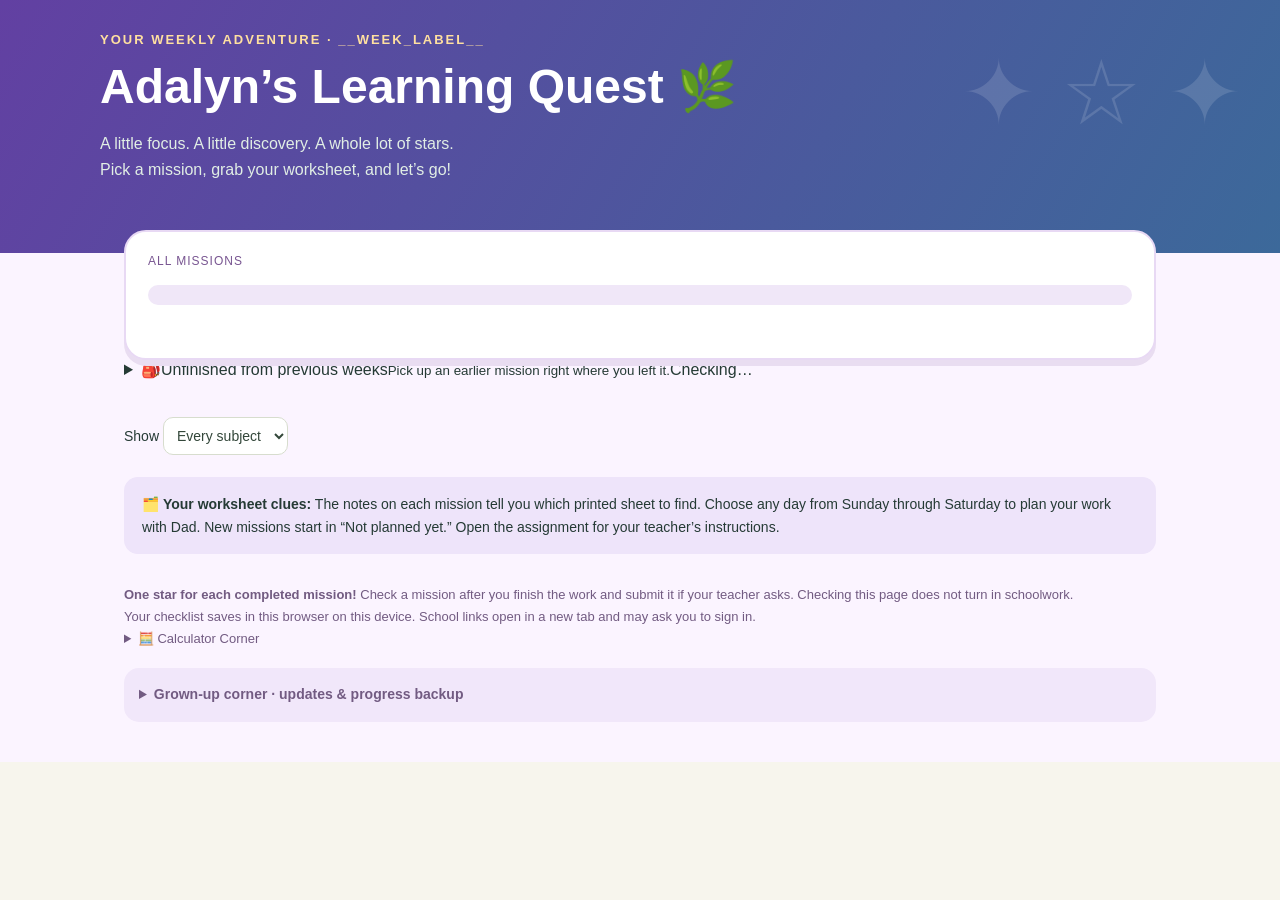
==== source/weekly-template.html @ 3cdcb1b6 "Add unfinished previous-week missions tile and direct assignment links" ====
<!doctype html><html lang="en"><head><meta charset="utf-8"><meta name="viewport" content="width=device-width,initial-scale=1"><title>Adalyn’s Learning Quest</title><style>
:root{font-family: 'Trebuchet MS',Arial,sans-serif;color:#253a35;background:#f7f5ed}*{box-sizing:border-box}body{margin:0}button,select,a{font:inherit}button,select{cursor:pointer}button:focus-visible,a:focus-visible,select:focus-visible,input:focus-visible{outline:3px solid #9455d4;outline-offset:4px}header{background:#245c4b;color:white;padding:32px 24px 45px;position:relative;overflow:hidden}header:after{content:'✦';position:absolute;right:7%;top:20px;font-size:140px;color:#ffffff13;pointer-events:none}.wrap{max-width:1080px;margin:auto}.eyebrow{font-size:13px;letter-spacing:2px;text-transform:uppercase;color:#c9e7a9;font-weight:bold}h1{font-size:clamp(30px,5vw,48px);margin:12px 0}header p{max-width:660px;line-height:1.6;color:#e1eee5}main{padding:0 24px 40px}.progress{position:relative;margin-top:-23px;background:white;border:2px solid #dfe8d8;border-radius:22px;padding:22px;box-shadow:0 6px 0 #e6e8db;display:grid;grid-template-columns:1fr auto;gap:12px}.progress strong{font-size:20px}.bar{height:14px;border-radius:20px;background:#e9eddf;overflow:hidden;grid-column:1/-1}.fill{height:100%;background:#edb449;width:0;transition:width .4s}.stars{font-size:22px;color:#79531c}.toolbar{display:flex;flex-wrap:wrap;gap:10px;margin:28px 0 20px;align-items:center}.tabs{display:flex;gap:6px;flex-wrap:wrap}button{border:1px solid #d9dfd3;background:white;border-radius:12px;padding:11px 16px;color:#33473a;font-weight:bold}.active{background:#245c4b;color:white;border-color:#245c4b}.toolbar label{margin-left:auto;font-size:14px}select{border:1px solid #d7ddce;border-radius:10px;padding:9px;background:white;color:#33473a}.section-title{display:flex;align-items:center;gap:10px;margin:24px 0 14px}h2{font-size:23px;margin:0}.count{font-size:13px;color:#63735b}.grid{display:grid;grid-template-columns:repeat(2,minmax(0,1fr));gap:16px}.card{background:white;border:1px solid #dde3d4;border-top:5px solid var(--accent);border-radius:18px;padding:20px;display:flex;flex-direction:column;gap:12px;box-shadow:0 3px 0 #e7eadf}.card.done{background:#f0f6e9}.top{display:flex;align-items:flex-start;gap:12px}.check{width:23px;height:23px;accent-color:#245c4b;flex-shrink:0;cursor:pointer}h3{font-size:19px;line-height:1.4;margin:0}.tag{font-size:12px;letter-spacing:.7px;text-transform:uppercase;font-weight:bold;color:#61755c}.note{background:#f5f3eb;border-radius:10px;padding:10px 12px;font-size:14px;line-height:1.5}.extra{background:#fff4d7;color:#73501e;font-size:14px;padding:10px 12px;border-radius:10px;line-height:1.5}.actions{display:flex;flex-wrap:wrap;gap:10px;align-items:center;margin-top:auto}.actions a{background:#245c4b;color:white;border-radius:10px;padding:11px 13px;text-decoration:none;font-weight:bold;font-size:14px}.actions label{margin-left:auto;font-size:13px;color:#62735c}.actions select{font-size:13px;max-width:140px}.empty{padding:30px;border:2px dashed #c8d7bf;border-radius:18px;text-align:center}.footer{margin-top:30px;font-size:13px;color:#65715e;line-height:1.7}.footer button{font-size:12px;margin-top:12px}.tip{padding:16px 18px;background:#eaf0df;border-radius:14px;margin:22px 0;font-size:14px;line-height:1.6}.toast{position:fixed;bottom:24px;left:50%;transform:translateX(-50%);background:#245c4b;color:white;border-radius:16px;padding:16px 24px;z-index:4;box-shadow:0 4px 15px #0002;max-width:90%;text-align:center}.confetti{position:fixed;top:-20px;font-size:25px;pointer-events:none;animation:fall 1.8s ease-in forwards;z-index:9}@keyframes fall{to{transform:translateY(105vh) rotate(250deg);opacity:0}}@media(max-width:650px){.grid{grid-template-columns:1fr}main{padding:0 14px 24px}header{padding:25px 18px 42px}.toolbar label{margin-left:0}.progress{padding:18px}.stars{font-size:16px}}@media(prefers-reduced-motion:reduce){*{animation:none!important;transition:none!important}}@media print{header{background:white;color:#253a35}header p,.eyebrow{color:#253a35}.toolbar,.actions,.footer button{display:none}.grid{display:block}.card{break-inside:avoid;margin-bottom:12px}.progress{margin-top:10px}}

body{background:#fbf4ff}header{background:linear-gradient(120deg,#6240a2,#3c699a);padding-bottom:55px}header:after{content:'✦ ☆ ✦';font-size:90px;color:#fff2;right:3%;top:40px}.eyebrow{color:#ffe0a0}.progress{border-color:#e8d9f4;box-shadow:0 6px 0 #e9ddf1}.bar{height:20px;background:#f0e7f8}.fill{background:linear-gradient(90deg,#bd77e7,#faaf6c)}.active,.actions a{background:#7042ac;border-color:#7042ac}.tip{background:#eee4fa}.card{overflow:hidden;padding:0;border:2px solid #e8def0;box-shadow:0 5px 0 #e9dff0;border-radius:23px;gap:0}.card.done{border-color:#a7cdb2}.art{height:160px;background:var(--scene);position:relative}.art svg{width:100%;height:100%;display:block}.art .mission-number{position:absolute;left:14px;top:13px;background:#ffffffd9;padding:5px 10px;border-radius:20px;font-size:11px;font-weight:bold;color:#514367;letter-spacing:1px}.art .stamp{position:absolute;right:14px;top:13px;background:#fff;padding:6px 10px;border-radius:20px;color:#326648;font-size:12px;font-weight:bold}.card-body{display:flex;flex-direction:column;gap:12px;padding:20px;flex:1}.card.done .art{opacity:.8}.stars{font-size:15px;color:#7042ac;text-align:right}.startrail{grid-column:1/-1;display:flex;gap:8px;justify-content:center;padding-top:7px}.startrail span{color:#dbcae9;font-size:25px}.startrail .earned{color:#efa92e;filter:drop-shadow(0 2px 0 #d38222)}.scope-label{font-size:12px;text-transform:uppercase;letter-spacing:1px;color:#785591;margin-bottom:5px}.card:hover{border-color:#c9ace8}h3{color:#46305e}.note{background:#f5f0fa}.footer{color:#725b82}@media(max-width:650px){.art{height:145px}.progress{grid-template-columns:1fr}.stars{text-align:left}.startrail{gap:5px}.startrail span{font-size:23px}}@media print{.art{height:100px}.card{box-shadow:none}}

.grid{align-items:start}.card details{min-width:0}.compact-summary{display:flex;align-items:center;gap:12px;padding:12px;cursor:pointer;list-style:none;min-height:90px}.compact-summary::-webkit-details-marker{display:none}.compact-summary:focus-visible{outline:3px solid #9455d4;outline-offset:-4px;border-radius:20px}.mini-art{width:95px;flex:0 0 95px;border-radius:13px;overflow:hidden}.mini-art .art{height:62px;opacity:1}.mini-art .mission-number,.mini-art .stamp{display:none}.compact-title{flex:1;min-width:0;font-size:16px;font-weight:bold;line-height:1.4;color:#46305e}.compact-title small{display:block;font-size:11px;font-weight:normal;color:#725b82;margin-top:4px}.earned-star{font-size:28px;color:#e9a129;text-shadow:0 2px 0 #c77a17}.expand-cue{font-size:13px;color:#7042ac}.card details[open] .expand-cue{transform:rotate(180deg)}.card details[open] .compact-title small::after{content:'Hide details'}.card details:not([open]) .compact-title small::after{content:'Show details'}.card details[open] .compact-summary{border-bottom:1px solid #d7e5d5}.card details[open]>.art{display:none}@media(max-width:420px){.mini-art{width:70px;flex-basis:70px}.compact-summary{gap:9px}.compact-title{font-size:14px}}
.startrail{flex-wrap:wrap}.day-count{display:block;font-size:10px;font-weight:normal;margin-top:4px;opacity:.85}.tabs button{min-width:85px;padding:10px 12px}.tabs{width:100%}.parent-tools{margin-top:18px;padding:15px;background:#f1e7fa;border-radius:15px}.parent-tools summary{cursor:pointer;font-weight:bold;font-size:14px}.parent-tools p{max-width:800px}.restore-label{display:inline-block;background:white;border:1px solid #d9dfd3;border-radius:12px;padding:8px 12px;margin:8px 0}.restore-label input{max-width:240px;font-size:12px}.toolbar label{margin-left:0}.week-total{font-size:14px}.day-count:empty{display:none}.subject-order{margin:22px 0;padding-top:16px;border-top:1px solid #d7c5e5}.subject-order h3{font-size:17px}.subject-order ol{list-style:none;padding:0;max-width:540px;margin:12px 0}.order-row{display:flex;align-items:center;gap:8px;padding:9px 12px;margin:6px 0;background:#fff;border:1px solid #decfec;border-radius:12px}.order-row .order-name{flex:1;color:#46305e;font-size:14px}.order-row button{padding:7px 11px;margin:0;font-size:13px}.order-row button:disabled{opacity:.35;cursor:default}.order-number{font-weight:bold;color:#8b6ca7;min-width:20px}.subject-order p{margin:8px 0}.order-row:focus{outline:3px solid #9455d4;outline-offset:2px}.instruction-steps{margin:0;padding-left:22px;font-size:14px;line-height:1.6;color:#46305e}.instruction-steps li+li{margin-top:8px}.announcement{padding:14px;background:#f5f0fa;border:1px solid #e4d7ef;border-radius:12px;font-size:14px;line-height:1.6}.announcement small{display:block;color:#725b82;margin:3px 0 12px}.announcement p{margin:0 0 12px}.announcement p:last-child{margin-bottom:0}</style><link rel="icon" type="image/svg+xml" href="/adalyn-learning-quest/assets/icon.svg?v=1"><link rel="icon" type="image/png" sizes="32x32" href="/adalyn-learning-quest/assets/favicon-32.png?v=1"><link rel="shortcut icon" href="/adalyn-learning-quest/favicon.ico?v=1"><link rel="apple-touch-icon" sizes="180x180" href="/adalyn-learning-quest/assets/apple-touch-icon.png?v=1"><link rel="manifest" href="/adalyn-learning-quest/site.webmanifest"><meta name="theme-color" content="#7042ac"><link rel="stylesheet" href="/adalyn-learning-quest/assets/calculators.css?v=5"><script defer src="/adalyn-learning-quest/assets/calculators.js?v=5"></script><link rel="stylesheet" href="/adalyn-learning-quest/assets/unfinished.css?v=1"><script defer src="/adalyn-learning-quest/assets/unfinished.js?v=1"></script></head><body><header><div class="wrap"><div class="eyebrow">Your weekly adventure · __WEEK_LABEL__</div><h1>Adalyn’s Learning Quest 🌿</h1><p>A little focus. A little discovery. A whole lot of stars.<br>Pick a mission, grab your worksheet, and let’s go!</p></div></header><main class="wrap"><section class="progress" aria-label="Your progress"><div><div id="scopeLabel" class="scope-label">All missions</div><strong id="progressText"></strong></div><span class="stars" id="stars"></span><div class="bar" role="progressbar" aria-label="Assignments completed" aria-valuemin="0" aria-valuemax="10"><div class="fill"></div></div><small id="encourage" aria-live="polite"></small><div class="startrail" id="startrail" aria-hidden="true"></div></section><details id="unfinishedWeeks" class="unfinished-weeks"><summary><span aria-hidden="true">🎒</span><span>Unfinished from previous weeks<small>Pick up an earlier mission right where you left it.</small></span><span data-unfinished-count class="unfinished-count">Checking…</span></summary><div class="unfinished-content"><p class="unfinished-help">These assignments stay in their original week. Finish them there, then return here. The list uses checkmarks saved in this browser.</p><button type="button" data-unfinished-refresh>↻ Refresh list</button><p data-unfinished-status role="status" aria-live="polite">Checking earlier weeks…</p><div data-unfinished-list class="unfinished-list"></div></div></details><div class="toolbar"><div class="tabs" id="filters" aria-label="Filter assignments"></div><label>Show <select id="subject"><option value="all">Every subject</option></select></label></div><div class="tip">🗂️ <strong>Your worksheet clues:</strong> The notes on each mission tell you which printed sheet to find. Choose any day from Sunday through Saturday to plan your work with Dad. New missions start in “Not planned yet.” Open the assignment for your teacher’s instructions.</div><div id="missions"></div><div class="footer"><strong>One star for each completed mission!</strong> Check a mission after you finish the work and submit it if your teacher asks. Checking this page does not turn in schoolwork.<br><span id="storageNote">Your checklist saves in this browser on this device. School links open in a new tab and may ask you to sign in.</span><br><details id="calculatorCorner" class="calculator-corner"><summary>🧮 Calculator Corner</summary><div class="calculator-content"><p class="calc-help">Pick a tool to help with your math.</p><div class="calculator-switches" aria-label="Choose calculator"><button type="button" data-calculator-mode="gcf" aria-pressed="true" aria-controls="gcfPanel">⭐ Find the GCF</button><button type="button" data-calculator-mode="standard" aria-pressed="false" aria-controls="standardPanel">🧮 Four-function calculator</button><button type="button" data-calculator-mode="multiplication" aria-pressed="false" aria-controls="multiplicationPanel">🌈 Multiplication chart</button></div><section id="gcfPanel" class="calc-panel" aria-labelledby="gcfTitle"><h3 id="gcfTitle">Greatest Common Factor</h3><p class="calc-help">Enter two whole numbers from 1 to 1,000,000. Look for the yellow GCF squares!</p><form id="gcfForm" class="factor-form"><label for="factorA">First number<input id="factorA" type="number" min="1" max="1000000" step="1" value="" inputmode="numeric" required></label><label for="factorB">Second number<input id="factorB" type="number" min="1" max="1000000" step="1" value="" inputmode="numeric" required></label><button type="submit">Find factors</button><button type="button" id="clearFactors">Clear</button></form><div id="factorResult" aria-live="polite"></div></section><section id="standardPanel" class="calc-panel" aria-labelledby="standardTitle" tabindex="0" hidden><div class="standard-calculator"><h3 id="standardTitle">Four-function calculator</h3><div class="calc-screen"><div id="calcOperation" class="calc-operation"></div><output id="calcDisplay" class="calc-display" aria-label="Calculator result" aria-live="polite">0</output></div><div id="calcKeypad" class="calc-keypad"><button type="button" data-calc-key="AC" aria-label="Clear all" class="utility">AC</button><button type="button" data-calc-key="±" aria-label="Change sign" class="utility">±</button><button type="button" data-calc-key="⌫" aria-label="Delete last digit" class="utility">⌫</button><button type="button" data-calc-key="÷" aria-label="Divide" class="operator">÷</button><button type="button" data-calc-key="7" aria-label="7" class="">7</button><button type="button" data-calc-key="8" aria-label="8" class="">8</button><button type="button" data-calc-key="9" aria-label="9" class="">9</button><button type="button" data-calc-key="×" aria-label="Multiply" class="operator">×</button><button type="button" data-calc-key="4" aria-label="4" class="">4</button><button type="button" data-calc-key="5" aria-label="5" class="">5</button><button type="button" data-calc-key="6" aria-label="6" class="">6</button><button type="button" data-calc-key="−" aria-label="Subtract" class="operator">−</button><button type="button" data-calc-key="1" aria-label="1" class="">1</button><button type="button" data-calc-key="2" aria-label="2" class="">2</button><button type="button" data-calc-key="3" aria-label="3" class="">3</button><button type="button" data-calc-key="+" aria-label="Add" class="operator">+</button><button type="button" data-calc-key="0" aria-label="0" class="">0</button><button type="button" data-calc-key="." aria-label="Decimal point" class="">.</button><button type="button" data-calc-key="=" aria-label="Equals" class="equals">=</button></div><p class="calc-help">Tap the buttons or use your keyboard here. Escape clears; Backspace deletes. Operations are calculated one at a time. AC clears the calculator; history stays until you clear it below.</p><div class="calc-history-heading"><h4 id="calcHistoryTitle">📜 Calculation history</h4><button type="button" id="clearCalcHistory">Clear history</button></div><div id="calcHistory" class="calc-history" role="region" aria-labelledby="calcHistoryTitle" tabindex="0"></div></div></section><section id="multiplicationPanel" class="calc-panel" aria-labelledby="multiplicationTitle" hidden><h3 id="multiplicationTitle">🌈 Multiplication Explorer: 1–20</h3><p class="calc-help">Tap a number along the top to highlight its column, or a number down the side to highlight its row. Tap any answer to select its row and column together. Tap again to deselect! Only one row and one column can be selected at a time.</p><div class="multiplication-legend" aria-label="Highlight colors"><span class="legend-row">Blue: row</span><span class="legend-column">Purple: column</span><span class="legend-both">Teal: row + column</span></div><p class="calc-help">Explore all 20 numbers in one chart. Your highlights are saved on this browser.</p><button type="button" id="clearMultiplication">Clear all highlights</button><div id="multiplicationChart" class="multiplication-scroll" role="region" aria-label="Multiplication chart from 1 to 20" tabindex="0"></div><div id="multiplicationStatus" class="multiplication-status" role="status" aria-live="polite"></div></section></div></details><details class="parent-tools"><summary>Grown-up corner · updates &amp; progress backup</summary><p><strong>Updating this week:</strong> Download a progress backup first. Close this page, then replace this week’s HTML file in the same folder using the same filename. Reopen it in the same Chrome profile. If progress is missing, restore the backup below.</p><p>Each Sunday starts a separate weekly adventure. Updated assignment lists keep the same week and assignment identities. Backup files contain checkmarks and day choices, not completed schoolwork.</p><button id="backup">Download progress backup</button> <label class="restore-label">Restore progress <input id="restore" type="file" accept=".json,application/json"></label><p id="backupStatus" role="status"></p><section class="subject-order" aria-labelledby="orderTitle"><h3 id="orderTitle">Put subjects in your favorite order</h3><p>Use the arrows to move a subject. All nine school-year subjects always appear here, even without assignments. Your saved order applies to every day and every week in this browser. Empty subject sections stay hidden in the mission view.</p><ol id="subjectOrderList"></ol><button id="resetSubjectOrder">Use suggested order</button><p id="subjectOrderStatus" role="status"></p></section><button id="reset">Reset this week’s checklist &amp; plan</button></details></div></main><div id="toast" role="status" hidden class="toast"></div><script>
const tasks=__TASKS__;
const weekStart=__WEEK_START__;
const weekDays=['Sunday','Monday','Tuesday','Wednesday','Thursday','Friday','Saturday'].map((name,i)=>({id:String(i),name,label:name.slice(0,3)+' '+new Date(Date.parse(weekStart+'T12:00:00Z')+i*86400000).getUTCDate()}));
const key='adalyn-learning-quest-week-'+weekStart;let state={};let storageWorks=true;
function cleanState(data){const result={};if(!data||typeof data!=='object'||Array.isArray(data))return result;for(const [id,v] of Object.entries(data)){if(v&&typeof v==='object')result[id]={done:v.done===true,day:weekDays.some(d=>d.id===v.day)?v.day:'unplanned'}}return result}
try{const saved=localStorage.getItem(key);if(saved!==null)state=cleanState(JSON.parse(saved));else if(weekStart==='2026-10-11'){const legacy=JSON.parse(localStorage.getItem('adalyn-learning-quest-2026-10-11-v1')||'{}');for(const t of tasks){const v=legacy[t.legacyId];if(v)state[t.id]={done:v.done===true,day:v.day==='tomorrow'?'1':'0'}}}}catch(e){storageWorks=false}
let filter='all';let toastTimer;const expandedCards=new Set();
const schoolYearSubjects=["Homeroom","Science","ELAR","Math","Social Studies","Art","Music","PE","Intervention"];
const subjects=[...schoolYearSubjects];
const icons={Math:'🧮',PE:'🏃',Science:'🌱',ELAR:'📚',Music:'🎵','Social Studies':'🌎',Art:'🎨'},colors={Math:'#bc91df',PE:'#e8ad50',Science:'#82b59a',ELAR:'#8d9ddf',Music:'#b199db','Social Studies':'#8bb5a7',Art:'#e7a4ac'};
const esc=s=>String(s).replace(/[&<>"']/g,c=>({'&':'&amp;','<':'&lt;','>':'&gt;','"':'&quot;',"'":'&#39;'}[c]));
const orderKey='adalyn-learning-quest-subject-order-v1';
const suggestedSubjectOrder=[...schoolYearSubjects];
function validOrder(value){return Array.isArray(value)?[...new Set(value.filter(v=>typeof v==='string'&&schoolYearSubjects.includes(v.trim())).map(v=>v.trim()))]:[]}
let subjectOrder=[];try{subjectOrder=validOrder(JSON.parse(localStorage.getItem(orderKey)||'[]'))}catch(e){}
subjectOrder=[...new Set([...subjectOrder,...suggestedSubjectOrder,...subjects])];
function getSubjectOrder(){return [...new Set([...subjectOrder,...subjects])]}
function saveSubjectOrder(){try{localStorage.setItem(orderKey,JSON.stringify(subjectOrder));return true}catch(e){document.querySelector('#subjectOrderStatus').textContent='This browser cannot save the subject order. Your choice will last while this page stays open.';return false}}
function moveSubject(index,direction){const next=index+direction;if(index<0||index>=subjectOrder.length||next<0||next>=subjectOrder.length)return false;[subjectOrder[index],subjectOrder[next]]=[subjectOrder[next],subjectOrder[index]];saveSubjectOrder();return true}
function renderSubjectSelect(){const select=document.querySelector('#subject'),selected=select.value||'all';select.innerHTML='<option value="all">Every subject</option>'+getSubjectOrder().map(s=>`<option value="${esc(s)}">${esc(s)}</option>`).join('');select.value=selected==='all'||subjects.includes(selected)?selected:'all'}
function renderSubjectOrder(){document.querySelector('#subjectOrderList').innerHTML=subjectOrder.map((s,i)=>`<li class="order-row" tabindex="-1"><span class="order-number">${i+1}</span><span class="order-name">${esc(s)}</span><button data-move-index="${i}" data-direction="-1" ${i===0?'disabled':''} aria-label="Move ${esc(s)} up">↑</button><button data-move-index="${i}" data-direction="1" ${i===subjectOrder.length-1?'disabled':''} aria-label="Move ${esc(s)} down">↓</button></li>`).join('')}
function unfinishedFirst(group,state){return [...group.filter(t=>!state[t.id]?.done),...group.filter(t=>state[t.id]?.done)]}

function save(){try{localStorage.setItem(key,JSON.stringify(state))}catch(e){storageWorks=false}if(!storageWorks)document.querySelector('#storageNote').textContent='This browser cannot save the checklist. Keep this page open to keep your progress. School links may require a school sign-in.'}

function illustration(t,done){
const svg=(body)=>`<svg viewBox="0 0 480 160" aria-hidden="true" xmlns="http://www.w3.org/2000/svg"><circle cx="40" cy="110" r="65" fill="#fff" opacity=".25"/><circle cx="435" cy="20" r="70" fill="#fff" opacity=".3"/>${body}</svg>`;
const text=(x,y,s,size=18)=>`<text x="${x}" y="${y}" text-anchor="middle" font-family="Trebuchet MS,Arial" font-size="${size}" font-weight="bold" fill="#514367">${s}</text>`;
const face=(x,y)=>`<circle cx="${x-8}" cy="${y}" r="3" fill="#33483c"/><circle cx="${x+8}" cy="${y}" r="3" fill="#33483c"/><path d="M${x-6} ${y+9}q6 6 12 0" fill="none" stroke="#33483c" stroke-width="2.5" stroke-linecap="round"/>`;
const leaf=(x,y)=>`<path d="M${x} ${y}q-45-45-60-13q12 35 60 13" fill="#61b886"/><path d="M${x} ${y}q45-45 60-13q-12 35-60 13" fill="#33946f"/>`;
const sprout=(x,y,size=1)=>`<g transform="translate(${x} ${y}) scale(${size})"><path d="M0 45V0" stroke="#338867" stroke-width="7" stroke-linecap="round"/>${leaf(0,0)}</g>`;
const book=(x,y,c)=>`<g transform="translate(${x} ${y})"><rect width="32" height="75" rx="5" fill="${c}"/><path d="M6 15h20M6 59h20" stroke="white" stroke-width="3" opacity=".65"/></g>`;
let scene='',bg='#ead9fb';
switch(t.art){
case 'r2':scene=`<circle cx="160" cy="89" r="48" fill="#f6b469" stroke="#fff" stroke-width="5"/><path d="M160 89V41A48 48 0 0 1 208 89Z" fill="#e96e87"/><path d="M160 41v96M112 89h96" stroke="white" stroke-width="4"/>${text(241,96,'→',35)}<path d="M306 41a48 48 0 0 1 0 96Z" fill="#e96e87" stroke="white" stroke-width="5"/>${text(158,153,'2 / 4',16)}${text(319,153,'1 / 2',16)}`;break;
case 'r4':bg='#ffdfb1';scene=`<path d="M70 128Q130 60 220 130T410 122" fill="none" stroke="#fff" stroke-width="30"/><path d="M70 128Q130 60 220 130T410 122" fill="none" stroke="#f29b65" stroke-width="2" stroke-dasharray="8 8"/><circle cx="245" cy="47" r="15" fill="#7345a9"/><path d="M245 66l-15 30 34 8m-34-8-30 26m30-26 22 34m-12-53-25-5m25 5 22-12" fill="none" stroke="#7345a9" stroke-width="10" stroke-linecap="round"/><path d="M350 50v59m0-57h42l-10 13 10 14h-42" fill="#e77487" stroke="#695075" stroke-width="3"/>`;break;
case 'r6':bg='#d1efdb';scene=`<path d="M90 140h300" stroke="#8ac49b" stroke-width="6" stroke-linecap="round"/><ellipse cx="120" cy="125" rx="13" ry="9" fill="#a6724b"/>${sprout(223,107,.5)}${sprout(341,78,.85)}${text(170,90,'→',25)}${text(281,90,'→',25)}<circle cx="410" cy="55" r="22" fill="#ffd46f"/>${face(410,53)}`;break;
case 'r7':bg='#ffedb8';scene=`<circle cx="118" cy="77" r="32" fill="#ffd15b"/>${face(118,73)}${text(186,91,'→',32)}${sprout(260,84,.9)}${text(335,91,'→',32)}<path d="M384 65q28-30 49 0q15 30-16 64q-38 6-43-24q-5-23 10-40" fill="#ee8794"/><path d="M405 64q-3-26 19-31" stroke="#58966a" stroke-width="6" fill="none"/>${face(405,90)}`;break;
case 'r8':bg='#ffdbd5';scene=`<path d="M180 32v39l-32 49q-8 15 12 15h66q20 0 12-15l-32-49V32" fill="#fff" stroke="#7972ab" stroke-width="4"/><path d="M162 108h64l13 23h-90Z" fill="#88d1b4"/><circle cx="184" cy="112" r="5" fill="#fff"/><circle cx="209" cy="124" r="4" fill="#fff"/>${sprout(315,87,.75)}<path d="M100 63l8 16-14 1 14 24" stroke="#ebac37" stroke-width="7" fill="none"/>${text(193,59,'✦',20)}`;break;
case 'r9':bg='#d9e5ff';scene=`<path d="M133 53q53-25 107 0q53-25 107 0v86q-53-25-107 0q-54-25-107 0Z" fill="#fff" stroke="#9398ce" stroke-width="4"/><path d="M240 53v86M153 72h64M153 88h54M153 104h60" stroke="#bcc8e1" stroke-width="4"/>${sprout(294,88,.4)}<path d="M358 46h-79q-18 0-18-15q0-16 18-16h79q18 0 18 16q0 15-18 15l-11 13v-13" fill="#9c77c9"/>${text(320,37,'Ideas!',14)}`;break;
case 'r10':bg='#f4dfac';scene=`<rect x="144" y="27" width="180" height="117" rx="10" fill="#fff" transform="rotate(-4 234 85)"/><path d="M167 52h73M167 67h42M177 111l31-29 26 31 31-47 31 44" stroke="#a5c4be" stroke-width="4" fill="none"/><g transform="rotate(25 337 84)"><rect x="329" y="35" width="18" height="94" rx="4" fill="#b790d7"/><path d="M329 127l9 17 9-17" fill="#f3b784"/><path d="M335 139l3 5 3-5" fill="#514367"/></g>${text(110,95,'✦',38)}`;break;
case 'r11':bg='#ded7fb';scene=`<path d="M117 131h252" stroke="#956eae" stroke-width="8" stroke-linecap="round"/>${book(140,53,'#f29c8a')}${book(180,53,'#e9b65a')}${book(220,53,'#78b89a')}${book(260,53,'#809ccc')}<circle cx="319" cy="82" r="32" fill="#fff" fill-opacity=".7" stroke="#605784" stroke-width="8"/><path d="M342 105l29 29" stroke="#605784" stroke-width="13" stroke-linecap="round"/>${text(319,91,'?',28)}`;break;
case 'r12':bg='#cbefed';scene=`<path d="M185 78h114l-12 66h-90Z" fill="#fff" fill-opacity=".8" stroke="#81b8b9" stroke-width="3"/><path d="M192 102h99l-7 39h-85Z" fill="#74cdda"/><path d="M240 77v56m0-35-18 21m18-14 19 22" stroke="#f8e4b6" stroke-width="4" fill="none"/>${sprout(240,51,.65)}<path d="M134 66q-22 31 0 31q22 0 0-31" fill="#76c0df"/><path d="M352 89q-18 26 0 26q18 0 0-26" fill="#76c0df"/>`;break;
case 'r13':bg='#dce9c1';scene=`<rect x="115" y="31" width="250" height="103" rx="10" fill="#fff" stroke="#849b8d" stroke-width="5"/><path d="M95 141h290" stroke="#849b8d" stroke-width="12" stroke-linecap="round"/>${sprout(161,84,.35)}${text(213,89,'→',25)}<ellipse cx="263" cy="86" rx="25" ry="15" fill="#a8d270"/><path d="M259 72l-13-15m27 17 10-18" stroke="#73a154" stroke-width="4"/>${face(266,83)}${text(321,90,'→',25)}${text(243,54,'FOOD CHAIN',12)}`;break;

case 'energy-path':bg='#c9ecdd';scene=`<circle cx="92" cy="76" r="26" fill="#ffd061"/>${face(92,73)}${text(144,88,'→',27)}${sprout(205,83,.55)}${text(266,88,'→',27)}<ellipse cx="317" cy="90" rx="26" ry="16" fill="#92c674"/><circle cx="339" cy="78" r="12" fill="#92c674"/>${face(339,76)}${text(379,88,'→',27)}<path d="M409 78q24-35 45-12q-12 35-45 31Z" fill="#b990d7"/><path d="M413 82l-10 16" stroke="#705290" stroke-width="4"/>`;break;
case 'energy-quiz':bg='#ffe0b8';scene=`<rect x="163" y="32" width="153" height="112" rx="12" fill="#fff"/><rect x="197" y="23" width="85" height="19" rx="7" fill="#9c7ac9"/><path d="M181 63l6 7 12-14M181 91l6 7 12-14" stroke="#65ab8e" stroke-width="5" fill="none"/><path d="M211 64h80M211 92h65" stroke="#c9bade" stroke-width="5"/><path d="M240 108l-8 16 16-2-6 17 20-26-16 3 5-8Z" fill="#f1b441"/>${text(353,88,'?',45)}${text(124,95,'✦',28)}`;break;
case 'reading-log':bg='#dfdcff';scene=`<path d="M145 68q47-24 95 0q47-24 95 0v73q-47-24-95 0q-48-24-95 0Z" fill="#fff" stroke="#a396c5" stroke-width="4"/><path d="M240 68v73M163 89h51M163 106h44M264 90h50M264 106h44" stroke="#c9bce1" stroke-width="4"/><circle cx="351" cy="51" r="28" fill="#ffd78e" stroke="#fff" stroke-width="4"/><path d="M351 34v18l13 8" stroke="#725a83" stroke-width="4" fill="none" stroke-linecap="round"/>${text(125,45,'30 min',18)}`;break;
case 'reading-path':bg='#d5eafa';scene=`<path d="M108 119q32-77 92-18t73-20 93-4" stroke="#fff" stroke-width="20" fill="none" stroke-linecap="round"/><circle cx="124" cy="93" r="17" fill="#eead72"/><circle cx="231" cy="112" r="17" fill="#9bc9a1"/><circle cx="290" cy="64" r="17" fill="#b692dc"/><path d="M333 40q23-12 45 0v37q-23-12-45 0q-23-12-45 0V40q22-12 45 0Z" fill="#fff" stroke="#8b73b1" stroke-width="3"/><path d="M333 40v37" stroke="#8b73b1" stroke-width="3"/>${text(153,45,'Step by step!',17)}`;break;


case 'music-lesson':bg='#e4dcff';scene=`<path d="M114 111q70-45 140 0t140 0M114 95q70-45 140 0t140 0M114 79q70-45 140 0t140 0" fill="none" stroke="#b2a0d6" stroke-width="2"/><path d="M200 108V44l65-14v64M200 61l65-14" stroke="#7853ab" stroke-width="9" fill="none"/><ellipse cx="186" cy="110" rx="19" ry="13" fill="#7853ab"/><ellipse cx="251" cy="96" rx="19" ry="13" fill="#7853ab"/><rect x="314" y="44" width="63" height="50" rx="12" fill="#fff"/><path d="M338 57l19 12-19 12Z" fill="#ed9d86"/>`;break;
case 'music-quiz':bg='#ffe2c6';scene=`<rect x="160" y="30" width="157" height="112" rx="13" fill="#fff"/><path d="M179 66l7 7 13-15M179 101l7 7 13-15" stroke="#66ac91" stroke-width="5" fill="none"/><path d="M221 101V58l38-8v40" stroke="#9472bf" stroke-width="6" fill="none"/><ellipse cx="212" cy="104" rx="12" ry="9" fill="#9472bf"/><ellipse cx="250" cy="93" rx="12" ry="9" fill="#9472bf"/>${text(352,91,'?',42)}`;break;
case 'music-bonus':bg='#fff0b8';scene=`<path d="M238 31l17 33 37 5-27 26 7 37-34-18-34 18 7-37-27-26 37-5Z" fill="#efb842" stroke="#fff" stroke-width="5"/>${face(238,80)}<path d="M340 94V50l34-8v40" stroke="#9970b9" stroke-width="7" fill="none"/><ellipse cx="329" cy="98" rx="14" ry="10" fill="#9970b9"/><ellipse cx="364" cy="85" rx="14" ry="10" fill="#9970b9"/>${text(127,92,'BONUS!',18)}`;break;
case 'trade':bg='#d7ece2';scene=`<path d="M95 124V79l43-29 43 29v45M302 124V79l43-29 43 29v45" fill="#edbd87" stroke="#b48763" stroke-width="4"/><path d="M95 79h86M302 79h86" stroke="#b48763" stroke-width="4"/><path d="M192 72h92l-13-12m13 12-13 12M284 108h-92l13-12m-13 12 13 12" stroke="#729b94" stroke-width="5" fill="none"/><circle cx="136" cy="104" r="14" fill="#ffd56e"/><path d="M329 119l15-32 16 32Z" fill="#8aac76"/>`;break;
case 'inca-reading':bg='#d9e8db';scene=`<path d="M65 133l85-99 63 77 60-88 114 110" fill="#95b5a3"/><path d="M150 34l-20 25 20-7 18 4ZM273 23l-22 28 25-8 20 5Z" fill="#fff"/><path d="M124 136h241M149 117h192M178 98h135M206 79h78" stroke="#71897b" stroke-width="8"/><path d="M317 60q27-12 54 0v44q-27-12-54 0q-27-12-54 0V60q27-12 54 0Z" fill="#fff" stroke="#aa98bf" stroke-width="3"/><path d="M317 60v44" stroke="#aa98bf" stroke-width="3"/>`;break;
case 'inca-quiz':bg='#dbe4f8';scene=`<path d="M79 138l82-102 84 102Z" fill="#9bb2ba"/><path d="M161 36l-21 27 21-7 22 7Z" fill="#fff"/><rect x="241" y="29" width="124" height="113" rx="12" fill="#fff"/><path d="M261 60l7 7 13-16M261 89l7 7 13-16M261 118l7 7 13-16" fill="none" stroke="#79a38e" stroke-width="5"/><path d="M294 60h50M294 89h41M294 118h45" stroke="#bdadd2" stroke-width="4"/>`;break;
case 'free-art':bg='#ffdedf';scene=`<path d="M233 35q-88 0-88 58q0 50 64 45q25-2 17-24q-7-16 20-16q54 0 54-28q0-35-67-35" fill="#fff5d8" stroke="#dcbfa6" stroke-width="3"/><circle cx="183" cy="85" r="11" fill="#ed8798"/><circle cx="209" cy="59" r="11" fill="#edba59"/><circle cx="246" cy="58" r="11" fill="#8db89c"/><circle cx="273" cy="77" r="10" fill="#9a88c9"/><path d="M303 124l38-65" stroke="#9b77b5" stroke-width="12" stroke-linecap="round"/><path d="M339 64q-4-26 19-28q6 22-10 34Z" fill="#749fb4"/>${text(370,113,'✦',30)}`;break;

case 'adding-fractions':bg='#e7ddfb';scene=`<rect x="92" y="55" width="105" height="55" rx="9" fill="#fff"/><path d="M127 55v55M162 55v55" stroke="#bea7d9" stroke-width="3"/><rect x="94" y="57" width="31" height="51" rx="6" fill="#eea47d"/>${text(219,93,'+',30)}<rect x="245" y="55" width="105" height="55" rx="9" fill="#fff"/><path d="M280 55v55M315 55v55" stroke="#bea7d9" stroke-width="3"/><rect x="247" y="57" width="31" height="51" rx="6" fill="#9acbb1"/>${text(144,139,'1 / 3',18)}${text(296,139,'1 / 3',18)}${text(387,93,'= ?',25)}`;break;

case 'empire-reading':bg='#eddcbb';scene=`<path d="M89 110V74h18V57h18v17h18v36M331 110V74h18V57h18v17h18v36" fill="#c9aa83" stroke="#a98b69" stroke-width="4"/><path d="M148 73q46-22 92 0q46-22 92 0v68q-46-22-92 0q-46-22-92 0Z" fill="#fff9e6" stroke="#baa78d" stroke-width="4"/><path d="M240 73v68M168 95h51M168 114h44M262 95h49M262 114h43" stroke="#c8b49c" stroke-width="4"/>${text(240,47,'CHAPTER 7',16)}`;break;
case 'empire-quiz':bg='#eadcf6';scene=`<rect x="155" y="29" width="176" height="115" rx="12" fill="#fff"/><path d="M173 65l7 7 13-15M173 100l7 7 13-15" stroke="#77aa91" stroke-width="5" fill="none"/><path d="M216 116V76h14V62h15v14h15v40M270 116V76h14V62h15v14h15v40" fill="#c8b194"/>${text(365,95,'?',44)}`;break;
case 'ancient-government':bg='#d5e8f0';scene=`<path d="M144 64l96-40 96 40Z" fill="#b39bc9"/><path d="M145 72h190M145 137h190" stroke="#9887ae" stroke-width="9"/><path d="M169 79v51M216 79v51M263 79v51M310 79v51" stroke="#fff7e4" stroke-width="17"/>${text(104,110,'✦',26)}${text(376,105,'✦',26)}`;break;
case 'test-review':bg='#ffebc4';scene=`<rect x="142" y="33" width="132" height="111" rx="10" fill="#fff"/><path d="M160 63h94M160 87h78M160 111h84" stroke="#baa3d5" stroke-width="5"/><circle cx="302" cy="79" r="32" fill="#e9def8" stroke="#a38abb" stroke-width="7"/><path d="M325 103l28 29" stroke="#a38abb" stroke-width="12" stroke-linecap="round"/>${text(302,89,'?',31)}`;break;
case 'civilizations-assessment':bg='#d9ebdc';scene=`<path d="M90 135h95l-12-20h-71l-12 20m12-20h71l-12-20h-47l-12 20m12-20h47l-12-20h-23l-12 20" fill="#c2a782"/><path d="M193 135h95l-12-20h-71l-12 20m12-20h71l-12-20h-47l-12 20m12-20h47l-12-20h-23l-12 20" fill="#b99d7d"/><path d="M300 135l42-70 46 70Z" fill="#9ebaaa"/><rect x="322" y="92" width="35" height="43" rx="4" fill="#fff"/><path d="M328 113l7 7 15-19" stroke="#79a487" stroke-width="4" fill="none"/>${text(240,48,'MAYA · AZTEC · INCA',17)}`;break;


case 'music-tempo':bg='#f8e5c3';scene=`<path d="M188 139l29-103h47l30 103Z" fill="#b29acc" stroke="#927bab" stroke-width="4"/><path d="M240 126V55" stroke="#fff8e8" stroke-width="7"/><path d="M240 126l37-74" stroke="#785c94" stroke-width="6"/><rect x="257" y="68" width="17" height="15" rx="3" fill="#f4c861"/>${text(129,100,'Slow',18)}${text(355,100,'Fast!',18)}<path d="M207 143h69" stroke="#927bab" stroke-width="6"/>`;break;
case 'music-directions':bg='#e6ddf8';scene=`<rect x="160" y="29" width="161" height="114" rx="12" fill="#fff"/><path d="M178 65l7 7 13-16M178 96l7 7 13-16" fill="none" stroke="#7cb397" stroke-width="5"/><path d="M212 65h82M212 96h65" stroke="#c3afd9" stroke-width="5"/><path d="M351 96V52l31-8v42" stroke="#a58ac2" stroke-width="7"/><ellipse cx="341" cy="100" rx="13" ry="10" fill="#a58ac2"/><ellipse cx="372" cy="90" rx="13" ry="10" fill="#a58ac2"/>${text(126,99,'✓',32)}`;break;
case 'music-video':bg='#d7e9f5';scene=`<rect x="139" y="30" width="203" height="111" rx="15" fill="#fff" stroke="#9cacd0" stroke-width="4"/><path d="M215 58l47 28-47 28Z" fill="#a78bcd"/><path d="M125 57l-23 18v34l23 18Z" fill="#8fabcc"/><path d="M364 95V51l29-8v40" stroke="#b596cb" stroke-width="6"/><ellipse cx="354" cy="98" rx="13" ry="9" fill="#b596cb"/>`;break;
case 'music-slides':bg='#ddeddf';scene=`<rect x="133" y="28" width="218" height="105" rx="10" fill="#fff" stroke="#97b4a2" stroke-width="4"/><path d="M240 134v14M202 149h76" stroke="#97b4a2" stroke-width="6"/><path d="M227 102V58l39-8v40" stroke="#a48ac4" stroke-width="7" fill="none"/><ellipse cx="216" cy="105" rx="15" ry="10" fill="#a48ac4"/><ellipse cx="255" cy="94" rx="15" ry="10" fill="#a48ac4"/><path d="M156 61h37M156 80h30" stroke="#c4d5c4" stroke-width="5"/>${text(383,98,'✦',28)}`;break;
case 'music-game':bg='#ffdfde';scene=`<rect x="126" y="37" width="120" height="101" rx="12" fill="#fff"/><path d="M148 111l23-30 20 15 31-35" fill="none" stroke="#a7c3a7" stroke-width="5"/><path d="M224 98l31-52" stroke="#b091ca" stroke-width="10" stroke-linecap="round"/><path d="M220 105l4-15 10 6Z" fill="#ecc58c"/><path d="M304 78q-20 0-28 40q-5 22 12 17l22-15h35l22 15q17 5 12-17q-8-40-28-40Z" fill="#b298cf"/><path d="M295 96v20M285 106h20" stroke="#fff" stroke-width="5"/><circle cx="350" cy="100" r="5" fill="#f4d17e"/><circle cx="364" cy="112" r="5" fill="#f4d17e"/>`;break;

case 'teacher-out-async':bg='#e3def8';scene=`<rect x="86" y="43" width="109" height="83" rx="10" fill="#fff"/><rect x="86" y="43" width="109" height="23" rx="8" fill="#b39bcf"/>${text(140,60,'TUE 20',13)}${text(140,91,'Teacher out',12)}${text(140,112,'NO LIVE',14)}<path d="M211 90h40l-10-10m10 10-10 10" fill="none" stroke="#a38abf" stroke-width="5"/><rect x="274" y="40" width="111" height="75" rx="9" fill="#fff" stroke="#b19bcc" stroke-width="4"/><path d="M258 122h143" stroke="#b19bcc" stroke-width="9" stroke-linecap="round"/><path d="M316 57l25 19-25 19Z" fill="#b49acd"/><circle cx="329" cy="136" r="15" fill="#efc695"/>${face(329,134)}<path d="M410 87V52l21-6v31" stroke="#a385c2" stroke-width="5"/><ellipse cx="402" cy="90" rx="11" ry="8" fill="#a385c2"/>`;break;
case 'ixl-simplifying':bg='#e7dcfa';scene=`${Array.from({length:8},(_,i)=>`<rect x="${104+(i%4)*26}" y="${57+Math.floor(i/4)*26}" width="25" height="25" rx="3" fill="${i<6?'#efa57d':'#fff'}" stroke="#fff" stroke-width="2"/>`).join('')}${text(246,93,'→',36)}${Array.from({length:4},(_,i)=>`<rect x="${293+i*26}" y="70" width="25" height="40" rx="4" fill="${i<3?'#9dcab0':'#fff'}" stroke="#fff" stroke-width="2"/>`).join('')}${text(155,143,'6 / 8',20)}${text(345,143,'3 / 4',20)}${text(249,40,'Same amount, simpler numbers!',16)}`;break;
default:scene=`<rect x="155" y="25" width="170" height="115" rx="12" fill="#fff"/><path d="M180 60h115M180 82h85M180 104h105" stroke="#b8a0d3" stroke-width="5"/>${text(350,93,'✦',42)}`;
}
return `<div class="art" style="--scene:${bg}"><span class="mission-number">MISSION ${String(tasks.indexOf(t)+1).padStart(2,'0')}</span>${done?'<span class="stamp">★ Star earned!</span>':''}${svg(scene)}</div>`;
}

function plannedDay(t,state){return state[t.id]?.day||t.defaultDay||'unplanned'}
function selectTasks(tasks,state,filter,sub){return tasks.filter(t=>(sub==='all'||t.subject===sub)&&(filter==='all'||filter==='done'&&state[t.id]?.done||plannedDay(t,state)===filter))}
function renderFilters(){const options=[{id:'all',name:'Whole week'},{id:'unplanned',name:'Not planned yet'},...weekDays,{id:'done',name:'Completed ✓'}];document.querySelector('#filters').innerHTML=options.map(d=>{const p=progressFor(tasks,state,d.id,document.querySelector('#subject').value);return `<button data-filter="${d.id}" class="${filter===d.id?'active':''}" aria-pressed="${filter===d.id}">${esc(d.label||d.name)}<span class="day-count">${p.done} / ${p.total} complete</span></button>`}).join('')}
function progressFor(tasks,state,filter,sub){const visible=selectTasks(tasks,state,filter,sub);return {visible,total:visible.length,done:visible.filter(t=>state[t.id]?.done).length,overall:tasks.filter(t=>state[t.id]?.done).length}}
function render(){const sub=document.querySelector('#subject').value;const {visible,total,done,overall}=progressFor(tasks,state,filter,sub);renderFilters();const scope=({all:'Whole week',unplanned:'Not planned yet',done:'Completed missions'}[filter]||weekDays.find(d=>d.id===filter)?.name)+(sub==='all'?'':' · '+sub);document.querySelector('#scopeLabel').textContent=scope;document.querySelector('#progressText').textContent=total===0?'No missions in this view':done===total?'All '+total+' missions complete! 🎉':`${done} of ${total} missions complete`;document.querySelector('#stars').textContent=`★ Whole week: ${overall} / ${tasks.length} stars`;document.querySelector('.fill').style.width=(total?done/total*100:0)+'%';const bar=document.querySelector('.bar');bar.setAttribute('aria-valuemax',total);bar.setAttribute('aria-valuenow',done);bar.setAttribute('aria-valuetext',`${done} of ${total} missions complete in ${scope}`);document.querySelector('#startrail').innerHTML=tasks.map((t,i)=>`<span class="${i<overall?'earned':''}">★</span>`).join('');document.querySelector('#encourage').textContent=total===0?'Choose Whole week to plan your next adventure.':done===total?'You finished this mission set! Take a happy little victory break.':done===0?'Pick one mission. Your next star is waiting!':`${total-done} more ${total-done===1?'mission':'missions'} in this set. You’ve got this!`;let html='';for(const s of getSubjectOrder()){const group=unfinishedFirst(visible.filter(t=>t.subject===s),state);if(!group.length)continue;html+=`<section><div class="section-title"><h2>${icons[s]||'📚'} ${esc(s)}</h2><span class="count">${group.filter(t=>state[t.id]?.done).length} / ${group.length} complete</span></div><div class="grid">`;for(const t of group){const v=state[t.id]||{};html+=`<article id="mission-${esc(t.id)}" class="card ${v.done?'done':''}" style="--accent:${colors[s]||'#bc91df'}">${v.done?`<details data-card="${t.id}" ${expandedCards.has(t.id)?'open':''}><summary class="compact-summary"><span class="mini-art">${illustration(t,true)}</span><span class="compact-title">${esc(t.title)}<small></small></span><span class="earned-star" aria-label="Star earned">★</span><span class="expand-cue" aria-hidden="true">⌄</span></summary>`:''}${illustration(t,v.done)}<div class="card-body"><div class="tag">${v.done?'★ Mission complete':esc(t.kind)}</div><div class="top"><input class="check" type="checkbox" data-id="${t.id}" ${v.done?'checked':''} aria-label="Mark ${esc(t.title)} complete"><h3>${esc(t.title)}</h3></div><div class="note">${/Worksheet|Instruction Sheet/.test(t.note)?'📄':'💡'} ${t.noteBold?`<strong>${esc(t.note)}</strong>`:esc(t.note)}</div>${t.announcement?`<div class="announcement"><strong>${esc(t.announcement.author)}</strong><small>${esc(t.announcement.posted)}</small>${t.announcement.paragraphs.map(p=>`<p>${esc(p)}</p>`).join('')}</div>`:''}${t.instructionSteps?.length?`<ol class="instruction-steps">${t.instructionSteps.map(step=>`<li>${esc(step)}</li>`).join('')}</ol>`:''}${t.extra?`<div class="extra">📅 ${esc(t.extra)}</div>`:''}<div class="actions">${t.link?`<a href="${esc(t.link)}" target="_blank" rel="noopener noreferrer">${t.kind==='discussion board'?'Open discussion':t.kind.startsWith('Reading')?'Open reading':'Open assignment'} ↗</a>`:`<span class="tag">${esc(t.noLinkLabel||'Details coming later')}</span>`}<label>Plan for <select data-plan="${t.id}" aria-label="Plan ${esc(t.title)}"><option value="unplanned" ${plannedDay(t,state)==='unplanned'?'selected':''}>Not planned yet</option>${weekDays.map(d=>`<option value="${d.id}" ${plannedDay(t,state)===d.id?'selected':''}>${d.name} · ${d.label.split(' ')[1]}</option>`).join('')}</select></label></div></div>${v.done?'</details>':''}</article>`}html+='</div></section>'}document.querySelector('#missions').innerHTML=html||'<div class="empty">'+(filter==='done'?'Your completed missions will appear here. Earn your first star!':'No missions here yet. Use “Plan for” on Whole week to put missions here. More assignments may arrive later.')+'</div>';}
function celebrate(){const toast=document.querySelector('#toast');toast.textContent=tasks.length>0&&tasks.every(t=>state[t.id]?.done)?'🎉 All '+tasks.length+' stars! Amazing work, Adalyn!':'⭐ Another star earned. Nice work, Adalyn!';toast.hidden=false;clearTimeout(toastTimer);toastTimer=setTimeout(()=>toast.hidden=true,3500);if(!matchMedia('(prefers-reduced-motion: reduce)').matches)for(let i=0;i<14;i++){const el=document.createElement('span');el.className='confetti';el.textContent=['⭐','🌿','✨'][i%3];el.style.left=Math.random()*100+'vw';el.style.animationDelay=Math.random()*.3+'s';document.body.append(el);setTimeout(()=>el.remove(),2500)}}
document.querySelector('#missions').addEventListener('toggle',e=>{const id=e.target.dataset.card;if(id){if(e.target.open)expandedCards.add(id);else expandedCards.delete(id)}},true);document.querySelector('#missions').addEventListener('change',e=>{const id=e.target.dataset.id||e.target.dataset.plan;if(!id)return;state[id]??={};if(e.target.dataset.id){state[id].done=e.target.checked;expandedCards.delete(id);if(e.target.checked)celebrate()}else state[id].day=e.target.value;save();render()});document.querySelector('#filters').addEventListener('click',e=>{const b=e.target.closest('[data-filter]');if(!b)return;filter=b.dataset.filter;render()});document.querySelector('#subject').addEventListener('change',render);document.querySelector('#reset').addEventListener('click',()=>{if(confirm('Clear this week’s stars and move every mission to Not planned yet?')){state={};expandedCards.clear();save();render()}});
function backupPayload(){return {app:'adalyn-learning-quest',version:1,weekStart,savedAt:new Date().toISOString(),state:cleanState(state),subjectOrder:[...subjectOrder]}}
function restorePayload(payload){if(payload?.app!=='adalyn-learning-quest'||payload.version!==1||payload.weekStart!==weekStart||!payload.state||typeof payload.state!=='object'||Array.isArray(payload.state))throw Error('Choose a Learning Quest progress backup for the week of '+weekStart+'.');state={...state,...cleanState(payload.state)};if(Array.isArray(payload.subjectOrder)){subjectOrder=[...new Set([...validOrder(payload.subjectOrder),...suggestedSubjectOrder,...subjects])];saveSubjectOrder();renderSubjectOrder();renderSubjectSelect()}save();render()}
document.querySelector('#backup').addEventListener('click',()=>{const blob=new Blob([JSON.stringify(backupPayload(),null,2)],{type:'application/json'});const url=URL.createObjectURL(blob);const a=document.createElement('a');a.href=url;a.download='Adalyn-Progress-'+weekStart+'.json';a.click();setTimeout(()=>URL.revokeObjectURL(url),1000);document.querySelector('#backupStatus').textContent='Progress backup downloaded. Keep it until the updated page shows your saved progress.'});
document.querySelector('#restore').addEventListener('change',async e=>{const file=e.target.files[0];if(!file)return;try{const payload=JSON.parse(await file.text());if(confirm('Restore this backup’s checkmarks and day choices? Matching saved entries will be replaced.')){restorePayload(payload);document.querySelector('#backupStatus').textContent='Progress restored for this week.'}}catch(err){document.querySelector('#backupStatus').textContent=err.message}e.target.value=''});
document.querySelector('#subjectOrderList').addEventListener('click',e=>{const b=e.target.closest('[data-move-index]');if(!b)return;const index=Number(b.dataset.moveIndex),direction=Number(b.dataset.direction);const name=subjectOrder[index];if(moveSubject(index,direction)){renderSubjectOrder();renderSubjectSelect();render();if(saveSubjectOrder())document.querySelector('#subjectOrderStatus').textContent=name+' moved. Subject order saved for every week.'}});
document.querySelector('#resetSubjectOrder').addEventListener('click',()=>{subjectOrder=[...new Set([...suggestedSubjectOrder,...subjects,...subjectOrder])];renderSubjectOrder();renderSubjectSelect();render();if(saveSubjectOrder())document.querySelector('#subjectOrderStatus').textContent='Suggested subject order restored.'});
renderSubjectOrder();renderSubjectSelect();saveSubjectOrder();
save();render();

window.learningQuestWeek={
 weekStart,
 getTasks:()=>tasks,
 jumpTo(id){
  if(!tasks.some(t=>t.id===id))return;
  filter='all';document.querySelector('#subject').value='all';expandedCards.add(id);render();
  requestAnimationFrame(()=>{const card=document.getElementById('mission-'+id);if(card){card.setAttribute('tabindex','-1');card.scrollIntoView({behavior:'auto',block:'center'});card.focus({preventScroll:true});card.classList.add('linked-mission')}});
 }
};
</script></body></html>
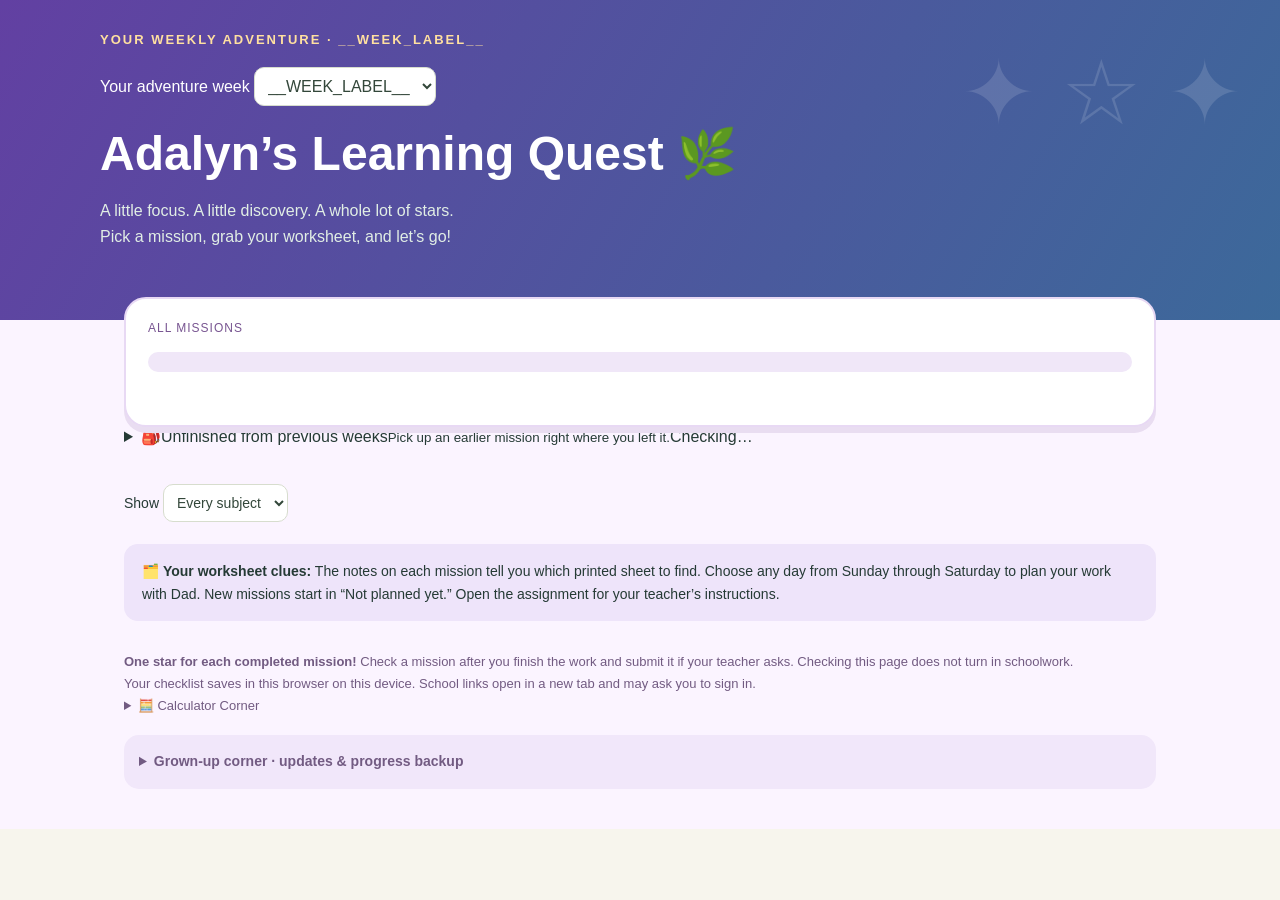
==== commit 890a9d4d: "Create October 25 week with five Science energy relationships assignments" ====
--- a/source/weekly-template.html
+++ b/source/weekly-template.html
@@ -4,7 +4,15 @@
 body{background:#fbf4ff}header{background:linear-gradient(120deg,#6240a2,#3c699a);padding-bottom:55px}header:after{content:'✦ ☆ ✦';font-size:90px;color:#fff2;right:3%;top:40px}.eyebrow{color:#ffe0a0}.progress{border-color:#e8d9f4;box-shadow:0 6px 0 #e9ddf1}.bar{height:20px;background:#f0e7f8}.fill{background:linear-gradient(90deg,#bd77e7,#faaf6c)}.active,.actions a{background:#7042ac;border-color:#7042ac}.tip{background:#eee4fa}.card{overflow:hidden;padding:0;border:2px solid #e8def0;box-shadow:0 5px 0 #e9dff0;border-radius:23px;gap:0}.card.done{border-color:#a7cdb2}.art{height:160px;background:var(--scene);position:relative}.art svg{width:100%;height:100%;display:block}.art .mission-number{position:absolute;left:14px;top:13px;background:#ffffffd9;padding:5px 10px;border-radius:20px;font-size:11px;font-weight:bold;color:#514367;letter-spacing:1px}.art .stamp{position:absolute;right:14px;top:13px;background:#fff;padding:6px 10px;border-radius:20px;color:#326648;font-size:12px;font-weight:bold}.card-body{display:flex;flex-direction:column;gap:12px;padding:20px;flex:1}.card.done .art{opacity:.8}.stars{font-size:15px;color:#7042ac;text-align:right}.startrail{grid-column:1/-1;display:flex;gap:8px;justify-content:center;padding-top:7px}.startrail span{color:#dbcae9;font-size:25px}.startrail .earned{color:#efa92e;filter:drop-shadow(0 2px 0 #d38222)}.scope-label{font-size:12px;text-transform:uppercase;letter-spacing:1px;color:#785591;margin-bottom:5px}.card:hover{border-color:#c9ace8}h3{color:#46305e}.note{background:#f5f0fa}.footer{color:#725b82}@media(max-width:650px){.art{height:145px}.progress{grid-template-columns:1fr}.stars{text-align:left}.startrail{gap:5px}.startrail span{font-size:23px}}@media print{.art{height:100px}.card{box-shadow:none}}
 
 .grid{align-items:start}.card details{min-width:0}.compact-summary{display:flex;align-items:center;gap:12px;padding:12px;cursor:pointer;list-style:none;min-height:90px}.compact-summary::-webkit-details-marker{display:none}.compact-summary:focus-visible{outline:3px solid #9455d4;outline-offset:-4px;border-radius:20px}.mini-art{width:95px;flex:0 0 95px;border-radius:13px;overflow:hidden}.mini-art .art{height:62px;opacity:1}.mini-art .mission-number,.mini-art .stamp{display:none}.compact-title{flex:1;min-width:0;font-size:16px;font-weight:bold;line-height:1.4;color:#46305e}.compact-title small{display:block;font-size:11px;font-weight:normal;color:#725b82;margin-top:4px}.earned-star{font-size:28px;color:#e9a129;text-shadow:0 2px 0 #c77a17}.expand-cue{font-size:13px;color:#7042ac}.card details[open] .expand-cue{transform:rotate(180deg)}.card details[open] .compact-title small::after{content:'Hide details'}.card details:not([open]) .compact-title small::after{content:'Show details'}.card details[open] .compact-summary{border-bottom:1px solid #d7e5d5}.card details[open]>.art{display:none}@media(max-width:420px){.mini-art{width:70px;flex-basis:70px}.compact-summary{gap:9px}.compact-title{font-size:14px}}
-.startrail{flex-wrap:wrap}.day-count{display:block;font-size:10px;font-weight:normal;margin-top:4px;opacity:.85}.tabs button{min-width:85px;padding:10px 12px}.tabs{width:100%}.parent-tools{margin-top:18px;padding:15px;background:#f1e7fa;border-radius:15px}.parent-tools summary{cursor:pointer;font-weight:bold;font-size:14px}.parent-tools p{max-width:800px}.restore-label{display:inline-block;background:white;border:1px solid #d9dfd3;border-radius:12px;padding:8px 12px;margin:8px 0}.restore-label input{max-width:240px;font-size:12px}.toolbar label{margin-left:0}.week-total{font-size:14px}.day-count:empty{display:none}.subject-order{margin:22px 0;padding-top:16px;border-top:1px solid #d7c5e5}.subject-order h3{font-size:17px}.subject-order ol{list-style:none;padding:0;max-width:540px;margin:12px 0}.order-row{display:flex;align-items:center;gap:8px;padding:9px 12px;margin:6px 0;background:#fff;border:1px solid #decfec;border-radius:12px}.order-row .order-name{flex:1;color:#46305e;font-size:14px}.order-row button{padding:7px 11px;margin:0;font-size:13px}.order-row button:disabled{opacity:.35;cursor:default}.order-number{font-weight:bold;color:#8b6ca7;min-width:20px}.subject-order p{margin:8px 0}.order-row:focus{outline:3px solid #9455d4;outline-offset:2px}.instruction-steps{margin:0;padding-left:22px;font-size:14px;line-height:1.6;color:#46305e}.instruction-steps li+li{margin-top:8px}.announcement{padding:14px;background:#f5f0fa;border:1px solid #e4d7ef;border-radius:12px;font-size:14px;line-height:1.6}.announcement small{display:block;color:#725b82;margin:3px 0 12px}.announcement p{margin:0 0 12px}.announcement p:last-child{margin-bottom:0}</style><link rel="icon" type="image/svg+xml" href="/adalyn-learning-quest/assets/icon.svg?v=1"><link rel="icon" type="image/png" sizes="32x32" href="/adalyn-learning-quest/assets/favicon-32.png?v=1"><link rel="shortcut icon" href="/adalyn-learning-quest/favicon.ico?v=1"><link rel="apple-touch-icon" sizes="180x180" href="/adalyn-learning-quest/assets/apple-touch-icon.png?v=1"><link rel="manifest" href="/adalyn-learning-quest/site.webmanifest"><meta name="theme-color" content="#7042ac"><link rel="stylesheet" href="/adalyn-learning-quest/assets/calculators.css?v=5"><script defer src="/adalyn-learning-quest/assets/calculators.js?v=5"></script><link rel="stylesheet" href="/adalyn-learning-quest/assets/unfinished.css?v=1"><script defer src="/adalyn-learning-quest/assets/unfinished.js?v=1"></script></head><body><header><div class="wrap"><div class="eyebrow">Your weekly adventure · __WEEK_LABEL__</div><h1>Adalyn’s Learning Quest 🌿</h1><p>A little focus. A little discovery. A whole lot of stars.<br>Pick a mission, grab your worksheet, and let’s go!</p></div></header><main class="wrap"><section class="progress" aria-label="Your progress"><div><div id="scopeLabel" class="scope-label">All missions</div><strong id="progressText"></strong></div><span class="stars" id="stars"></span><div class="bar" role="progressbar" aria-label="Assignments completed" aria-valuemin="0" aria-valuemax="10"><div class="fill"></div></div><small id="encourage" aria-live="polite"></small><div class="startrail" id="startrail" aria-hidden="true"></div></section><details id="unfinishedWeeks" class="unfinished-weeks"><summary><span aria-hidden="true">🎒</span><span>Unfinished from previous weeks<small>Pick up an earlier mission right where you left it.</small></span><span data-unfinished-count class="unfinished-count">Checking…</span></summary><div class="unfinished-content"><p class="unfinished-help">These assignments stay in their original week. Finish them there, then return here. The list uses checkmarks saved in this browser.</p><button type="button" data-unfinished-refresh>↻ Refresh list</button><p data-unfinished-status role="status" aria-live="polite">Checking earlier weeks…</p><div data-unfinished-list class="unfinished-list"></div></div></details><div class="toolbar"><div class="tabs" id="filters" aria-label="Filter assignments"></div><label>Show <select id="subject"><option value="all">Every subject</option></select></label></div><div class="tip">🗂️ <strong>Your worksheet clues:</strong> The notes on each mission tell you which printed sheet to find. Choose any day from Sunday through Saturday to plan your work with Dad. New missions start in “Not planned yet.” Open the assignment for your teacher’s instructions.</div><div id="missions"></div><div class="footer"><strong>One star for each completed mission!</strong> Check a mission after you finish the work and submit it if your teacher asks. Checking this page does not turn in schoolwork.<br><span id="storageNote">Your checklist saves in this browser on this device. School links open in a new tab and may ask you to sign in.</span><br><details id="calculatorCorner" class="calculator-corner"><summary>🧮 Calculator Corner</summary><div class="calculator-content"><p class="calc-help">Pick a tool to help with your math.</p><div class="calculator-switches" aria-label="Choose calculator"><button type="button" data-calculator-mode="gcf" aria-pressed="true" aria-controls="gcfPanel">⭐ Find the GCF</button><button type="button" data-calculator-mode="standard" aria-pressed="false" aria-controls="standardPanel">🧮 Four-function calculator</button><button type="button" data-calculator-mode="multiplication" aria-pressed="false" aria-controls="multiplicationPanel">🌈 Multiplication chart</button></div><section id="gcfPanel" class="calc-panel" aria-labelledby="gcfTitle"><h3 id="gcfTitle">Greatest Common Factor</h3><p class="calc-help">Enter two whole numbers from 1 to 1,000,000. Look for the yellow GCF squares!</p><form id="gcfForm" class="factor-form"><label for="factorA">First number<input id="factorA" type="number" min="1" max="1000000" step="1" value="" inputmode="numeric" required></label><label for="factorB">Second number<input id="factorB" type="number" min="1" max="1000000" step="1" value="" inputmode="numeric" required></label><button type="submit">Find factors</button><button type="button" id="clearFactors">Clear</button></form><div id="factorResult" aria-live="polite"></div></section><section id="standardPanel" class="calc-panel" aria-labelledby="standardTitle" tabindex="0" hidden><div class="standard-calculator"><h3 id="standardTitle">Four-function calculator</h3><div class="calc-screen"><div id="calcOperation" class="calc-operation"></div><output id="calcDisplay" class="calc-display" aria-label="Calculator result" aria-live="polite">0</output></div><div id="calcKeypad" class="calc-keypad"><button type="button" data-calc-key="AC" aria-label="Clear all" class="utility">AC</button><button type="button" data-calc-key="±" aria-label="Change sign" class="utility">±</button><button type="button" data-calc-key="⌫" aria-label="Delete last digit" class="utility">⌫</button><button type="button" data-calc-key="÷" aria-label="Divide" class="operator">÷</button><button type="button" data-calc-key="7" aria-label="7" class="">7</button><button type="button" data-calc-key="8" aria-label="8" class="">8</button><button type="button" data-calc-key="9" aria-label="9" class="">9</button><button type="button" data-calc-key="×" aria-label="Multiply" class="operator">×</button><button type="button" data-calc-key="4" aria-label="4" class="">4</button><button type="button" data-calc-key="5" aria-label="5" class="">5</button><button type="button" data-calc-key="6" aria-label="6" class="">6</button><button type="button" data-calc-key="−" aria-label="Subtract" class="operator">−</button><button type="button" data-calc-key="1" aria-label="1" class="">1</button><button type="button" data-calc-key="2" aria-label="2" class="">2</button><button type="button" data-calc-key="3" aria-label="3" class="">3</button><button type="button" data-calc-key="+" aria-label="Add" class="operator">+</button><button type="button" data-calc-key="0" aria-label="0" class="">0</button><button type="button" data-calc-key="." aria-label="Decimal point" class="">.</button><button type="button" data-calc-key="=" aria-label="Equals" class="equals">=</button></div><p class="calc-help">Tap the buttons or use your keyboard here. Escape clears; Backspace deletes. Operations are calculated one at a time. AC clears the calculator; history stays until you clear it below.</p><div class="calc-history-heading"><h4 id="calcHistoryTitle">📜 Calculation history</h4><button type="button" id="clearCalcHistory">Clear history</button></div><div id="calcHistory" class="calc-history" role="region" aria-labelledby="calcHistoryTitle" tabindex="0"></div></div></section><section id="multiplicationPanel" class="calc-panel" aria-labelledby="multiplicationTitle" hidden><h3 id="multiplicationTitle">🌈 Multiplication Explorer: 1–20</h3><p class="calc-help">Tap a number along the top to highlight its column, or a number down the side to highlight its row. Tap any answer to select its row and column together. Tap again to deselect! Only one row and one column can be selected at a time.</p><div class="multiplication-legend" aria-label="Highlight colors"><span class="legend-row">Blue: row</span><span class="legend-column">Purple: column</span><span class="legend-both">Teal: row + column</span></div><p class="calc-help">Explore all 20 numbers in one chart. Your highlights are saved on this browser.</p><button type="button" id="clearMultiplication">Clear all highlights</button><div id="multiplicationChart" class="multiplication-scroll" role="region" aria-label="Multiplication chart from 1 to 20" tabindex="0"></div><div id="multiplicationStatus" class="multiplication-status" role="status" aria-live="polite"></div></section></div></details><details class="parent-tools"><summary>Grown-up corner · updates &amp; progress backup</summary><p><strong>Updating this week:</strong> Download a progress backup first. Close this page, then replace this week’s HTML file in the same folder using the same filename. Reopen it in the same Chrome profile. If progress is missing, restore the backup below.</p><p>Each Sunday starts a separate weekly adventure. Updated assignment lists keep the same week and assignment identities. Backup files contain checkmarks and day choices, not completed schoolwork.</p><button id="backup">Download progress backup</button> <label class="restore-label">Restore progress <input id="restore" type="file" accept=".json,application/json"></label><p id="backupStatus" role="status"></p><section class="subject-order" aria-labelledby="orderTitle"><h3 id="orderTitle">Put subjects in your favorite order</h3><p>Use the arrows to move a subject. All nine school-year subjects always appear here, even without assignments. Your saved order applies to every day and every week in this browser. Empty subject sections stay hidden in the mission view.</p><ol id="subjectOrderList"></ol><button id="resetSubjectOrder">Use suggested order</button><p id="subjectOrderStatus" role="status"></p></section><button id="reset">Reset this week’s checklist &amp; plan</button></details></div></main><div id="toast" role="status" hidden class="toast"></div><script>
+.startrail{flex-wrap:wrap}.day-count{display:block;font-size:10px;font-weight:normal;margin-top:4px;opacity:.85}.tabs button{min-width:85px;padding:10px 12px}.tabs{width:100%}.parent-tools{margin-top:18px;padding:15px;background:#f1e7fa;border-radius:15px}.parent-tools summary{cursor:pointer;font-weight:bold;font-size:14px}.parent-tools p{max-width:800px}.restore-label{display:inline-block;background:white;border:1px solid #d9dfd3;border-radius:12px;padding:8px 12px;margin:8px 0}.restore-label input{max-width:240px;font-size:12px}.toolbar label{margin-left:0}.week-total{font-size:14px}.day-count:empty{display:none}.subject-order{margin:22px 0;padding-top:16px;border-top:1px solid #d7c5e5}.subject-order h3{font-size:17px}.subject-order ol{list-style:none;padding:0;max-width:540px;margin:12px 0}.order-row{display:flex;align-items:center;gap:8px;padding:9px 12px;margin:6px 0;background:#fff;border:1px solid #decfec;border-radius:12px}.order-row .order-name{flex:1;color:#46305e;font-size:14px}.order-row button{padding:7px 11px;margin:0;font-size:13px}.order-row button:disabled{opacity:.35;cursor:default}.order-number{font-weight:bold;color:#8b6ca7;min-width:20px}.subject-order p{margin:8px 0}.order-row:focus{outline:3px solid #9455d4;outline-offset:2px}.instruction-steps{margin:0;padding-left:22px;font-size:14px;line-height:1.6;color:#46305e}.instruction-steps li+li{margin-top:8px}.announcement{padding:14px;background:#f5f0fa;border:1px solid #e4d7ef;border-radius:12px;font-size:14px;line-height:1.6}.announcement small{display:block;color:#725b82;margin:3px 0 12px}.announcement p{margin:0 0 12px}.announcement p:last-child{margin-bottom:0}
+.card.full-width{grid-column:1/-1}.quixote-reference{grid-column:1/-1;border:2px solid #c6b6d8;border-radius:18px;background:#fff9e9;overflow:hidden;margin-bottom:4px}.quixote-reference>summary{cursor:pointer;display:flex;align-items:center;gap:16px;padding:18px;list-style:none}.quixote-reference>summary::-webkit-details-marker{display:none}.quixote-reference h3{color:#514367}.quixote-reference summary p{margin:6px 0 0;font-size:14px;line-height:1.5}.quixote-reference .reference-art{width:100px;flex-shrink:0}.reference-art svg{display:block;width:100%}.reference-cue{margin-left:auto;font-size:24px}.quixote-reference[open] .reference-cue{transform:rotate(180deg)}.glossary-body{padding:0 22px 22px;line-height:1.6}.glossary-intro{background:#f1e9f7;border-radius:12px;padding:14px}.glossary-terms{columns:2 260px;column-gap:30px}.glossary-terms>div{break-inside:avoid;margin:0 0 15px}.glossary-terms dt{font-weight:bold;color:#514367}.glossary-terms dt em{font-weight:normal;font-size:13px}.glossary-terms dd{margin:3px 0 0;font-size:14px}.instruction-heading{font-size:16px;margin-top:14px}.full-width .art{max-height:160px}.full-width .art svg{height:160px;width:100%}@media(max-width:550px){.quixote-reference>summary{gap:10px;padding:14px}.quixote-reference .reference-art{width:60px}.glossary-body{padding:0 14px 16px}}
+
+.pe-week-note{background:#fff8e8}.pe-note-layout{display:flex;align-items:center;gap:20px}.pe-note-layout svg{width:200px;max-width:35%;flex-shrink:0}.pe-note-layout p{line-height:1.7;margin-bottom:0}@media(max-width:550px){.pe-note-layout{gap:12px}.pe-note-layout svg{width:105px}.pe-note-layout h3{font-size:17px}}
+
+.catch-up-lessons{display:grid;grid-template-columns:repeat(2,minmax(0,1fr));gap:14px;margin:16px 0}.catch-up-lesson{padding:16px;border:1px solid #ded0ec;background:#faf7fe;border-radius:14px}.catch-up-lesson h4{font-size:17px;margin:8px 0;line-height:1.5}.catch-up-lesson p,.catch-up-lesson li{font-size:14px;line-height:1.6}.catch-up-lesson ul{padding-left:20px}.recording-link{display:inline-block;padding:10px 14px;border-radius:10px;background:#7042ac;color:white;text-decoration:none;font-weight:bold;font-size:14px}@media(max-width:600px){.catch-up-lessons{grid-template-columns:1fr}}
+
+.supplemental-links{margin:10px 0}.supplemental-links a{display:inline-block;padding:10px 13px;border:1px solid #d9c9e6;background:#f5effa;border-radius:10px;color:#674095;font-size:14px;font-weight:bold;text-decoration:none}
+</style><link rel="icon" type="image/svg+xml" href="/adalyn-learning-quest/assets/icon.svg?v=1"><link rel="icon" type="image/png" sizes="32x32" href="/adalyn-learning-quest/assets/favicon-32.png?v=1"><link rel="shortcut icon" href="/adalyn-learning-quest/favicon.ico?v=1"><link rel="apple-touch-icon" sizes="180x180" href="/adalyn-learning-quest/assets/apple-touch-icon.png?v=1"><link rel="manifest" href="/adalyn-learning-quest/site.webmanifest"><meta name="theme-color" content="#7042ac"><link rel="stylesheet" href="/adalyn-learning-quest/assets/calculators.css?v=5"><script defer src="/adalyn-learning-quest/assets/calculators.js?v=5"></script><link rel="stylesheet" href="/adalyn-learning-quest/assets/unfinished.css?v=1"><script defer src="/adalyn-learning-quest/assets/unfinished.js?v=1"></script></head><body><header><div class="wrap"><div class="eyebrow" id="weekHeading">Your weekly adventure · __WEEK_LABEL__</div><div style="position:relative;z-index:1;margin-top:12px"><label for="weekPicker">Your adventure week </label><select id="weekPicker" style="max-width:100%;margin:8px 0"><option value=__WEEK_START__>__WEEK_LABEL__</option></select></div><h1>Adalyn’s Learning Quest 🌿</h1><p>A little focus. A little discovery. A whole lot of stars.<br>Pick a mission, grab your worksheet, and let’s go!</p></div></header><main class="wrap"><section class="progress" aria-label="Your progress"><div><div id="scopeLabel" class="scope-label">All missions</div><strong id="progressText"></strong></div><span class="stars" id="stars"></span><div class="bar" role="progressbar" aria-label="Assignments completed" aria-valuemin="0" aria-valuemax="5"><div class="fill"></div></div><small id="encourage" aria-live="polite"></small><div class="startrail" id="startrail" aria-hidden="true"></div></section><details id="unfinishedWeeks" class="unfinished-weeks"><summary><span aria-hidden="true">🎒</span><span>Unfinished from previous weeks<small>Pick up an earlier mission right where you left it.</small></span><span data-unfinished-count class="unfinished-count">Checking…</span></summary><div class="unfinished-content"><p class="unfinished-help">These assignments stay in their original week. Finish them there, then return here. The list uses checkmarks saved in this browser.</p><button type="button" data-unfinished-refresh>↻ Refresh list</button><p data-unfinished-status role="status" aria-live="polite">Checking earlier weeks…</p><div data-unfinished-list class="unfinished-list"></div></div></details><div class="toolbar"><div class="tabs" id="filters" aria-label="Filter assignments"></div><label>Show <select id="subject"><option value="all">Every subject</option></select></label></div><div class="tip">🗂️ <strong>Your worksheet clues:</strong> The notes on each mission tell you which printed sheet to find. Choose any day from Sunday through Saturday to plan your work with Dad. New missions start in “Not planned yet.” Open the assignment for your teacher’s instructions.</div><div id="missions"></div><div class="footer"><strong>One star for each completed mission!</strong> Check a mission after you finish the work and submit it if your teacher asks. Checking this page does not turn in schoolwork.<br><span id="storageNote">Your checklist saves in this browser on this device. School links open in a new tab and may ask you to sign in.</span><br><details id="calculatorCorner" class="calculator-corner"><summary>🧮 Calculator Corner</summary><div class="calculator-content"><p class="calc-help">Pick a tool to help with your math.</p><div class="calculator-switches" aria-label="Choose calculator"><button type="button" data-calculator-mode="gcf" aria-pressed="true" aria-controls="gcfPanel">⭐ Find the GCF</button><button type="button" data-calculator-mode="standard" aria-pressed="false" aria-controls="standardPanel">🧮 Four-function calculator</button><button type="button" data-calculator-mode="multiplication" aria-pressed="false" aria-controls="multiplicationPanel">🌈 Multiplication chart</button></div><section id="gcfPanel" class="calc-panel" aria-labelledby="gcfTitle"><h3 id="gcfTitle">Greatest Common Factor</h3><p class="calc-help">Enter two whole numbers from 1 to 1,000,000. Look for the yellow GCF squares!</p><form id="gcfForm" class="factor-form"><label for="factorA">First number<input id="factorA" type="number" min="1" max="1000000" step="1" value="" inputmode="numeric" required></label><label for="factorB">Second number<input id="factorB" type="number" min="1" max="1000000" step="1" value="" inputmode="numeric" required></label><button type="submit">Find factors</button><button type="button" id="clearFactors">Clear</button></form><div id="factorResult" aria-live="polite"></div></section><section id="standardPanel" class="calc-panel" aria-labelledby="standardTitle" tabindex="0" hidden><div class="standard-calculator"><h3 id="standardTitle">Four-function calculator</h3><div class="calc-screen"><div id="calcOperation" class="calc-operation"></div><output id="calcDisplay" class="calc-display" aria-label="Calculator result" aria-live="polite">0</output></div><div id="calcKeypad" class="calc-keypad"><button type="button" data-calc-key="AC" aria-label="Clear all" class="utility">AC</button><button type="button" data-calc-key="±" aria-label="Change sign" class="utility">±</button><button type="button" data-calc-key="⌫" aria-label="Delete last digit" class="utility">⌫</button><button type="button" data-calc-key="÷" aria-label="Divide" class="operator">÷</button><button type="button" data-calc-key="7" aria-label="7" class="">7</button><button type="button" data-calc-key="8" aria-label="8" class="">8</button><button type="button" data-calc-key="9" aria-label="9" class="">9</button><button type="button" data-calc-key="×" aria-label="Multiply" class="operator">×</button><button type="button" data-calc-key="4" aria-label="4" class="">4</button><button type="button" data-calc-key="5" aria-label="5" class="">5</button><button type="button" data-calc-key="6" aria-label="6" class="">6</button><button type="button" data-calc-key="−" aria-label="Subtract" class="operator">−</button><button type="button" data-calc-key="1" aria-label="1" class="">1</button><button type="button" data-calc-key="2" aria-label="2" class="">2</button><button type="button" data-calc-key="3" aria-label="3" class="">3</button><button type="button" data-calc-key="+" aria-label="Add" class="operator">+</button><button type="button" data-calc-key="0" aria-label="0" class="">0</button><button type="button" data-calc-key="." aria-label="Decimal point" class="">.</button><button type="button" data-calc-key="=" aria-label="Equals" class="equals">=</button></div><p class="calc-help">Tap the buttons or use your keyboard here. Escape clears; Backspace deletes. Operations are calculated one at a time. AC clears the calculator; history stays until you clear it below.</p><div class="calc-history-heading"><h4 id="calcHistoryTitle">📜 Calculation history</h4><button type="button" id="clearCalcHistory">Clear history</button></div><div id="calcHistory" class="calc-history" role="region" aria-labelledby="calcHistoryTitle" tabindex="0"></div></div></section><section id="multiplicationPanel" class="calc-panel" aria-labelledby="multiplicationTitle" hidden><h3 id="multiplicationTitle">🌈 Multiplication Explorer: 1–20</h3><p class="calc-help">Tap a number along the top to highlight its column, or a number down the side to highlight its row. Tap any answer to select its row and column together. Tap again to deselect! Only one row and one column can be selected at a time.</p><div class="multiplication-legend" aria-label="Highlight colors"><span class="legend-row">Blue: row</span><span class="legend-column">Purple: column</span><span class="legend-both">Teal: row + column</span></div><p class="calc-help">Explore all 20 numbers in one chart. Your highlights are saved on this browser.</p><button type="button" id="clearMultiplication">Clear all highlights</button><div id="multiplicationChart" class="multiplication-scroll" role="region" aria-label="Multiplication chart from 1 to 20" tabindex="0"></div><div id="multiplicationStatus" class="multiplication-status" role="status" aria-live="polite"></div></section></div></details><details class="parent-tools"><summary>Grown-up corner · updates &amp; progress backup</summary><p><strong>Updates:</strong> Open this same website or refresh it to see new assignments. Your saved checkmarks and day choices stay in this browser. Use a progress backup to move from the downloaded app to this website, or between devices.</p><p>Use the week selector at the top to choose your adventure. Each Sunday starts a separate weekly adventure. Updated assignment lists keep the same week and assignment identities. Backup files contain checkmarks and day choices, not completed schoolwork.</p><button id="backup">Download progress backup</button> <label class="restore-label">Restore progress <input id="restore" type="file" accept=".json,application/json"></label><p id="backupStatus" role="status"></p><section class="subject-order" aria-labelledby="orderTitle"><h3 id="orderTitle">Put subjects in your favorite order</h3><p>Use the arrows to move a subject. All nine school-year subjects always appear here, even without assignments. Your saved order applies to every day and every week in this browser. Empty subject sections stay hidden in the mission view.</p><ol id="subjectOrderList"></ol><button id="resetSubjectOrder">Use suggested order</button><p id="subjectOrderStatus" role="status"></p></section><button id="reset">Reset this week’s checklist &amp; plan</button></details></div></main><div id="toast" role="status" hidden class="toast"></div><script>
 const tasks=__TASKS__;
 const weekStart=__WEEK_START__;
 const weekDays=['Sunday','Monday','Tuesday','Wednesday','Thursday','Friday','Saturday'].map((name,i)=>({id:String(i),name,label:name.slice(0,3)+' '+new Date(Date.parse(weekStart+'T12:00:00Z')+i*86400000).getUTCDate()}));
@@ -39,6 +47,17 @@
 const book=(x,y,c)=>`<g transform="translate(${x} ${y})"><rect width="32" height="75" rx="5" fill="${c}"/><path d="M6 15h20M6 59h20" stroke="white" stroke-width="3" opacity=".65"/></g>`;
 let scene='',bg='#ead9fb';
 switch(t.art){
+case 'energy-relationships':case 'energy-organisms-reading':case 'energy-organisms-quiz':case 'energy-relationships-research':case 'energy-flow-project':{
+bg=t.art==='energy-organisms-quiz'?'#e8e2f8':t.art==='energy-flow-project'?'#fff0c9':'#deefdd';
+const chain=`<circle cx="104" cy="69" r="23" fill="#f5ce6d"/>${face(104,67)}<path d="M139 83h38l-9-8m9 8-9 8M250 83h39l-9-8m9 8-9 8" stroke="#7caa89" stroke-width="4" fill="none"/>${sprout(213,80,.48)}<ellipse cx="337" cy="107" rx="30" ry="20" fill="#d7be9b"/><circle cx="356" cy="87" r="16" fill="#d7be9b"/><ellipse cx="355" cy="62" rx="6" ry="18" fill="#d7be9b"/><ellipse cx="369" cy="65" rx="6" ry="17" fill="#d7be9b"/><circle cx="363" cy="85" r="2.5" fill="#514367"/><circle cx="308" cy="104" r="9" fill="#fff"/>`;
+scene=chain;
+if(t.art==='energy-organisms-reading')scene+=`<path d="M242 119q-22-10-44 0v28q22-10 44 0q22-10 44 0v-28q-22-10-44 0Z" fill="#fffaf0" stroke="#b6a1cc" stroke-width="2"/><path d="M242 119v28" stroke="#b6a1cc" stroke-width="2"/>`;
+else if(t.art==='energy-organisms-quiz')scene+=`<rect x="390" y="45" width="54" height="78" rx="7" fill="#fff"/><path d="M400 64l5 5 9-12M400 89l5 5 9-12" stroke="#7ba68c" stroke-width="3" fill="none"/>`;
+else if(t.art==='energy-relationships-research')scene+=`<circle cx="398" cy="79" r="24" fill="#ffffff99" stroke="#a48bbb" stroke-width="5"/><path d="M416 98l19 24" stroke="#a48bbb" stroke-width="8" stroke-linecap="round"/>`;
+else if(t.art==='energy-flow-project')scene+=`<path d="M144 138h224" stroke="#c5b282" stroke-width="5"/>${text(241,28,'ENERGY FLOW PROJECT',14)}`;
+else scene+=text(240,147,'Sun → plants → animals',15);
+break;}
+
 case 'r2':scene=`<circle cx="160" cy="89" r="48" fill="#f6b469" stroke="#fff" stroke-width="5"/><path d="M160 89V41A48 48 0 0 1 208 89Z" fill="#e96e87"/><path d="M160 41v96M112 89h96" stroke="white" stroke-width="4"/>${text(241,96,'→',35)}<path d="M306 41a48 48 0 0 1 0 96Z" fill="#e96e87" stroke="white" stroke-width="5"/>${text(158,153,'2 / 4',16)}${text(319,153,'1 / 2',16)}`;break;
 case 'r4':bg='#ffdfb1';scene=`<path d="M70 128Q130 60 220 130T410 122" fill="none" stroke="#fff" stroke-width="30"/><path d="M70 128Q130 60 220 130T410 122" fill="none" stroke="#f29b65" stroke-width="2" stroke-dasharray="8 8"/><circle cx="245" cy="47" r="15" fill="#7345a9"/><path d="M245 66l-15 30 34 8m-34-8-30 26m30-26 22 34m-12-53-25-5m25 5 22-12" fill="none" stroke="#7345a9" stroke-width="10" stroke-linecap="round"/><path d="M350 50v59m0-57h42l-10 13 10 14h-42" fill="#e77487" stroke="#695075" stroke-width="3"/>`;break;
 case 'r6':bg='#d1efdb';scene=`<path d="M90 140h300" stroke="#8ac49b" stroke-width="6" stroke-linecap="round"/><ellipse cx="120" cy="125" rx="13" ry="9" fill="#a6724b"/>${sprout(223,107,.5)}${sprout(341,78,.85)}${text(170,90,'→',25)}${text(281,90,'→',25)}<circle cx="410" cy="55" r="22" fill="#ffd46f"/>${face(410,53)}`;break;
@@ -64,22 +83,37 @@
 case 'inca-quiz':bg='#dbe4f8';scene=`<path d="M79 138l82-102 84 102Z" fill="#9bb2ba"/><path d="M161 36l-21 27 21-7 22 7Z" fill="#fff"/><rect x="241" y="29" width="124" height="113" rx="12" fill="#fff"/><path d="M261 60l7 7 13-16M261 89l7 7 13-16M261 118l7 7 13-16" fill="none" stroke="#79a38e" stroke-width="5"/><path d="M294 60h50M294 89h41M294 118h45" stroke="#bdadd2" stroke-width="4"/>`;break;
 case 'free-art':bg='#ffdedf';scene=`<path d="M233 35q-88 0-88 58q0 50 64 45q25-2 17-24q-7-16 20-16q54 0 54-28q0-35-67-35" fill="#fff5d8" stroke="#dcbfa6" stroke-width="3"/><circle cx="183" cy="85" r="11" fill="#ed8798"/><circle cx="209" cy="59" r="11" fill="#edba59"/><circle cx="246" cy="58" r="11" fill="#8db89c"/><circle cx="273" cy="77" r="10" fill="#9a88c9"/><path d="M303 124l38-65" stroke="#9b77b5" stroke-width="12" stroke-linecap="round"/><path d="M339 64q-4-26 19-28q6 22-10 34Z" fill="#749fb4"/>${text(370,113,'✦',30)}`;break;
 
+
 case 'adding-fractions':bg='#e7ddfb';scene=`<rect x="92" y="55" width="105" height="55" rx="9" fill="#fff"/><path d="M127 55v55M162 55v55" stroke="#bea7d9" stroke-width="3"/><rect x="94" y="57" width="31" height="51" rx="6" fill="#eea47d"/>${text(219,93,'+',30)}<rect x="245" y="55" width="105" height="55" rx="9" fill="#fff"/><path d="M280 55v55M315 55v55" stroke="#bea7d9" stroke-width="3"/><rect x="247" y="57" width="31" height="51" rx="6" fill="#9acbb1"/>${text(144,139,'1 / 3',18)}${text(296,139,'1 / 3',18)}${text(387,93,'= ?',25)}`;break;
+
+
+case 'quixote-reader':case 'quixote-connections':case 'quixote-knight':bg='#f4e9cb';scene=`<path d="M110 135V64l37-25 37 25v71" fill="#ccb9d9"/><path d="M105 65h84M147 38V21l25 9-25 7" fill="#b397ca" stroke="#927ca9" stroke-width="3"/><path d="M220 71q38-18 76 0q38-18 76 0v66q-38-18-76 0q-38-18-76 0Z" fill="#fffdf3" stroke="#ac96be" stroke-width="4"/><path d="M296 71v66M236 91h44M236 109h37M310 91h44M310 109h36" stroke="#c6b5d4" stroke-width="3"/><path d="M195 122V47M179 57l16-20 16 20Z" stroke="#8c98ac" fill="#bcc9d9" stroke-width="4"/>${text(296,48,t.art==='quixote-connections'?'CONNECT & DISCOVER':t.art==='quixote-knight'?'A KNIGHT IN ARMOR':'A READING ADVENTURE',13)}`;break;
+case 'plant-reading':bg='#d9efdb';scene=`<path d="M132 66q54-25 108 0q54-25 108 0v77q-54-25-108 0q-54-25-108 0Z" fill="#fff9e8" stroke="#99b6a0" stroke-width="4"/><path d="M240 66v77M151 88h63M151 106h54" stroke="#b7cbb8" stroke-width="4"/>${sprout(295,92,.45)}<circle cx="377" cy="52" r="22" fill="#ffd26d"/>${face(377,50)}`;break;
+case 'plant-quiz':bg='#e2e5fa';scene=`<rect x="155" y="29" width="177" height="115" rx="13" fill="#fff"/><rect x="202" y="22" width="83" height="18" rx="6" fill="#a18bc7"/><path d="M173 68l7 7 13-16M173 102l7 7 13-16" fill="none" stroke="#79ad91" stroke-width="5"/>${sprout(263,89,.4)}${text(365,96,'?',46)}${text(119,97,'✦',27)}`;break;
+case 'needy-plant':bg='#d3ecea';scene=`<path d="M94 136V73l49-35 49 35v63Z" fill="#f4d3a0" stroke="#c9a77b" stroke-width="4"/><rect x="128" y="92" width="29" height="44" rx="3" fill="#c09880"/><path d="M278 112h62l-8 31h-46Z" fill="#d99d82"/>${sprout(309,72,.65)}<path d="M214 58q-14 21 0 21q14 0 0-21M234 83q-14 21 0 21q14 0 0-21" fill="#75b9d2"/>${text(382,102,'♥',32)}`;break;
+case 'photosynthesis-model':bg='#fff0bf';scene=`<circle cx="100" cy="74" r="30" fill="#f8ce69"/>${face(100,71)}${text(166,91,'→',32)}${sprout(247,77,.85)}${text(326,91,'→',32)}<circle cx="380" cy="72" r="12" fill="#b0d9e8"/><circle cx="405" cy="100" r="9" fill="#b0d9e8"/>${text(391,135,'Oxygen',14)}<path d="M173 125q-13 23 0 23q13 0 0-23" fill="#78bcd2"/>`;break;
+case 'photosynthesis-presentation':bg='#e6dafa';scene=`<rect x="137" y="27" width="209" height="105" rx="10" fill="#fff" stroke="#a38bbd" stroke-width="4"/><path d="M240 133v16M200 150h80" stroke="#a38bbd" stroke-width="6" stroke-linecap="round"/><circle cx="175" cy="61" r="17" fill="#f7cc69"/>${text(207,84,'→',22)}${sprout(266,74,.45)}${text(319,89,'→',22)}${text(375,85,'✦',31)}`;break;
+
 
 case 'empire-reading':bg='#eddcbb';scene=`<path d="M89 110V74h18V57h18v17h18v36M331 110V74h18V57h18v17h18v36" fill="#c9aa83" stroke="#a98b69" stroke-width="4"/><path d="M148 73q46-22 92 0q46-22 92 0v68q-46-22-92 0q-46-22-92 0Z" fill="#fff9e6" stroke="#baa78d" stroke-width="4"/><path d="M240 73v68M168 95h51M168 114h44M262 95h49M262 114h43" stroke="#c8b49c" stroke-width="4"/>${text(240,47,'CHAPTER 7',16)}`;break;
 case 'empire-quiz':bg='#eadcf6';scene=`<rect x="155" y="29" width="176" height="115" rx="12" fill="#fff"/><path d="M173 65l7 7 13-15M173 100l7 7 13-15" stroke="#77aa91" stroke-width="5" fill="none"/><path d="M216 116V76h14V62h15v14h15v40M270 116V76h14V62h15v14h15v40" fill="#c8b194"/>${text(365,95,'?',44)}`;break;
 case 'ancient-government':bg='#d5e8f0';scene=`<path d="M144 64l96-40 96 40Z" fill="#b39bc9"/><path d="M145 72h190M145 137h190" stroke="#9887ae" stroke-width="9"/><path d="M169 79v51M216 79v51M263 79v51M310 79v51" stroke="#fff7e4" stroke-width="17"/>${text(104,110,'✦',26)}${text(376,105,'✦',26)}`;break;
+case 'kahoot-test-review':bg='#e7dcf7';scene=`<rect x="132" y="26" width="215" height="116" rx="13" fill="#fff" stroke="#ae97c5" stroke-width="4"/>${text(240,53,'KAHOOT REVIEW',17)}<rect x="150" y="68" width="78" height="27" rx="5" fill="#eaa0a5"/><path d="M188 74l10 15h-20Z" fill="#fff"/><rect x="245" y="68" width="78" height="27" rx="5" fill="#91b5d2"/><path d="M284 73l9 9-9 9-9-9Z" fill="#fff"/><rect x="150" y="104" width="78" height="25" rx="5" fill="#f1cd78"/><circle cx="189" cy="116" r="8" fill="#fff"/><rect x="245" y="104" width="78" height="25" rx="5" fill="#9ac5a7"/><rect x="277" y="109" width="14" height="14" fill="#fff"/>${text(100,93,'?',34)}${text(380,95,'★',30)}`;break;
 case 'test-review':bg='#ffebc4';scene=`<rect x="142" y="33" width="132" height="111" rx="10" fill="#fff"/><path d="M160 63h94M160 87h78M160 111h84" stroke="#baa3d5" stroke-width="5"/><circle cx="302" cy="79" r="32" fill="#e9def8" stroke="#a38abb" stroke-width="7"/><path d="M325 103l28 29" stroke="#a38abb" stroke-width="12" stroke-linecap="round"/>${text(302,89,'?',31)}`;break;
 case 'civilizations-assessment':bg='#d9ebdc';scene=`<path d="M90 135h95l-12-20h-71l-12 20m12-20h71l-12-20h-47l-12 20m12-20h47l-12-20h-23l-12 20" fill="#c2a782"/><path d="M193 135h95l-12-20h-71l-12 20m12-20h71l-12-20h-47l-12 20m12-20h47l-12-20h-23l-12 20" fill="#b99d7d"/><path d="M300 135l42-70 46 70Z" fill="#9ebaaa"/><rect x="322" y="92" width="35" height="43" rx="4" fill="#fff"/><path d="M328 113l7 7 15-19" stroke="#79a487" stroke-width="4" fill="none"/>${text(240,48,'MAYA · AZTEC · INCA',17)}`;break;
 
 
 case 'music-tempo':bg='#f8e5c3';scene=`<path d="M188 139l29-103h47l30 103Z" fill="#b29acc" stroke="#927bab" stroke-width="4"/><path d="M240 126V55" stroke="#fff8e8" stroke-width="7"/><path d="M240 126l37-74" stroke="#785c94" stroke-width="6"/><rect x="257" y="68" width="17" height="15" rx="3" fill="#f4c861"/>${text(129,100,'Slow',18)}${text(355,100,'Fast!',18)}<path d="M207 143h69" stroke="#927bab" stroke-width="6"/>`;break;
 case 'music-directions':bg='#e6ddf8';scene=`<rect x="160" y="29" width="161" height="114" rx="12" fill="#fff"/><path d="M178 65l7 7 13-16M178 96l7 7 13-16" fill="none" stroke="#7cb397" stroke-width="5"/><path d="M212 65h82M212 96h65" stroke="#c3afd9" stroke-width="5"/><path d="M351 96V52l31-8v42" stroke="#a58ac2" stroke-width="7"/><ellipse cx="341" cy="100" rx="13" ry="10" fill="#a58ac2"/><ellipse cx="372" cy="90" rx="13" ry="10" fill="#a58ac2"/>${text(126,99,'✓',32)}`;break;
+case 'music-catch-up':bg='#e8def7';scene=`<rect x="143" y="25" width="185" height="105" rx="13" fill="#fff" stroke="#b39ccc" stroke-width="4"/><path d="M220 49l44 28-44 28Z" fill="#a48bc7"/><path d="M127 140h216" stroke="#b39ccc" stroke-width="8" stroke-linecap="round"/><path d="M98 47l29 67M114 41l28 67" stroke="#d7ac78" stroke-width="9" stroke-linecap="round"/><path d="M355 88V45l33-8v40" stroke="#9a80bb" stroke-width="6"/><ellipse cx="345" cy="92" rx="13" ry="9" fill="#9a80bb"/><ellipse cx="378" cy="81" rx="13" ry="9" fill="#9a80bb"/>${text(376,132,'4 LESSONS',14)}`;break;
 case 'music-video':bg='#d7e9f5';scene=`<rect x="139" y="30" width="203" height="111" rx="15" fill="#fff" stroke="#9cacd0" stroke-width="4"/><path d="M215 58l47 28-47 28Z" fill="#a78bcd"/><path d="M125 57l-23 18v34l23 18Z" fill="#8fabcc"/><path d="M364 95V51l29-8v40" stroke="#b596cb" stroke-width="6"/><ellipse cx="354" cy="98" rx="13" ry="9" fill="#b596cb"/>`;break;
 case 'music-slides':bg='#ddeddf';scene=`<rect x="133" y="28" width="218" height="105" rx="10" fill="#fff" stroke="#97b4a2" stroke-width="4"/><path d="M240 134v14M202 149h76" stroke="#97b4a2" stroke-width="6"/><path d="M227 102V58l39-8v40" stroke="#a48ac4" stroke-width="7" fill="none"/><ellipse cx="216" cy="105" rx="15" ry="10" fill="#a48ac4"/><ellipse cx="255" cy="94" rx="15" ry="10" fill="#a48ac4"/><path d="M156 61h37M156 80h30" stroke="#c4d5c4" stroke-width="5"/>${text(383,98,'✦',28)}`;break;
 case 'music-game':bg='#ffdfde';scene=`<rect x="126" y="37" width="120" height="101" rx="12" fill="#fff"/><path d="M148 111l23-30 20 15 31-35" fill="none" stroke="#a7c3a7" stroke-width="5"/><path d="M224 98l31-52" stroke="#b091ca" stroke-width="10" stroke-linecap="round"/><path d="M220 105l4-15 10 6Z" fill="#ecc58c"/><path d="M304 78q-20 0-28 40q-5 22 12 17l22-15h35l22 15q17 5 12-17q-8-40-28-40Z" fill="#b298cf"/><path d="M295 96v20M285 106h20" stroke="#fff" stroke-width="5"/><circle cx="350" cy="100" r="5" fill="#f4d17e"/><circle cx="364" cy="112" r="5" fill="#f4d17e"/>`;break;
 
 case 'teacher-out-async':bg='#e3def8';scene=`<rect x="86" y="43" width="109" height="83" rx="10" fill="#fff"/><rect x="86" y="43" width="109" height="23" rx="8" fill="#b39bcf"/>${text(140,60,'TUE 20',13)}${text(140,91,'Teacher out',12)}${text(140,112,'NO LIVE',14)}<path d="M211 90h40l-10-10m10 10-10 10" fill="none" stroke="#a38abf" stroke-width="5"/><rect x="274" y="40" width="111" height="75" rx="9" fill="#fff" stroke="#b19bcc" stroke-width="4"/><path d="M258 122h143" stroke="#b19bcc" stroke-width="9" stroke-linecap="round"/><path d="M316 57l25 19-25 19Z" fill="#b49acd"/><circle cx="329" cy="136" r="15" fill="#efc695"/>${face(329,134)}<path d="M410 87V52l21-6v31" stroke="#a385c2" stroke-width="5"/><ellipse cx="402" cy="90" rx="11" ry="8" fill="#a385c2"/>`;break;
+case 'equivalent-fractions-worksheet':case 'equivalent-fractions-ixl':bg=t.art==='equivalent-fractions-worksheet'?'#fff0d0':'#e6dff8';scene=`<rect x="99" y="28" width="106" height="116" rx="10" fill="#fffaf0" stroke="#c2afd4" stroke-width="3"/><path d="M116 46h71M116 119h51" stroke="#c8b6d8" stroke-width="4"/><rect x="119" y="63" width="64" height="35" rx="3" fill="#fff" stroke="#a99abc" stroke-width="2"/><path d="M151 63v35" stroke="#a99abc" stroke-width="2"/><path d="M120 64h30v33h-30Z" fill="#efa57d"/>${text(239,91,'=',34)}<rect x="278" y="63" width="104" height="35" rx="3" fill="#fff" stroke="#a99abc" stroke-width="2"/><path d="M279 64h50v33h-50Z" fill="#96c4aa"/><path d="M304 63v35M330 63v35M356 63v35" stroke="#a99abc" stroke-width="2"/>${text(330,126,'2 / 4',20)}${text(151,136,'1 / 2',17)}${text(330,43,t.art==='equivalent-fractions-worksheet'?'3-PROBLEM PRACTICE':'IXL PRACTICE',14)}<path d="M405 115l-6-7 14-33 10 5-15 32Z" fill="#ad91cc"/>`;break;
+case 'pe-traffic-game':case 'pe-running-survey':bg=t.art==='pe-traffic-game'?'#e6f0d6':'#dcecf6';scene=`<rect x="101" y="26" width="53" height="112" rx="13" fill="#58616e"/><circle cx="127" cy="48" r="13" fill="#ed7d78"/><circle cx="127" cy="82" r="13" fill="#f5d56e"/><circle cx="127" cy="116" r="13" fill="#7ecb9b"/><circle cx="247" cy="46" r="16" fill="#efc99d"/><path d="M245 66l-17 34 35 13M239 78l-31-6-15 17M240 78l28 8 16-19M228 100l-25 34M263 113l27 21" fill="none" stroke="#8d84bd" stroke-width="11" stroke-linecap="round"/><circle cx="351" cy="75" r="35" fill="#fff" stroke="#aac2b1" stroke-width="4"/><path d="M351 50v25l14 10" stroke="#7f9e8c" stroke-width="4" fill="none"/>${text(351,132,t.art==='pe-running-survey'?'2 MINUTES':'STOP & GO!',17)}`;break;
+case 'equivalent-fractions-wednesday':bg='#dfeef5';scene=`<rect x="100" y="31" width="109" height="109" rx="10" fill="#fff" stroke="#a7b7d0" stroke-width="3"/><path d="M118 48h73M118 123h54" stroke="#bcaad4" stroke-width="4"/><rect x="118" y="67" width="72" height="35" fill="#fff4dd" stroke="#a5a2be" stroke-width="2"/><path d="M119 68h35v33h-35Z" fill="#eeb27e"/><path d="M154 67v35" stroke="#a5a2be" stroke-width="2"/>${text(245,91,'=',33)}<rect x="287" y="67" width="96" height="35" fill="#fff4dd" stroke="#a5a2be" stroke-width="2"/><path d="M288 68h47v33h-47Z" fill="#95c6b1"/><path d="M311 67v35M335 67v35M359 67v35" stroke="#a5a2be" stroke-width="2"/>${text(335,130,'2 / 4',20)}${text(335,45,'EQUIVALENT FRACTIONS',12)}`;break;
 case 'ixl-simplifying':bg='#e7dcfa';scene=`${Array.from({length:8},(_,i)=>`<rect x="${104+(i%4)*26}" y="${57+Math.floor(i/4)*26}" width="25" height="25" rx="3" fill="${i<6?'#efa57d':'#fff'}" stroke="#fff" stroke-width="2"/>`).join('')}${text(246,93,'→',36)}${Array.from({length:4},(_,i)=>`<rect x="${293+i*26}" y="70" width="25" height="40" rx="4" fill="${i<3?'#9dcab0':'#fff'}" stroke="#fff" stroke-width="2"/>`).join('')}${text(155,143,'6 / 8',20)}${text(345,143,'3 / 4',20)}${text(249,40,'Same amount, simpler numbers!',16)}`;break;
 default:scene=`<rect x="155" y="25" width="170" height="115" rx="12" fill="#fff"/><path d="M180 60h115M180 82h85M180 104h105" stroke="#b8a0d3" stroke-width="5"/>${text(350,93,'✦',42)}`;
 }
@@ -90,9 +124,14 @@
 function selectTasks(tasks,state,filter,sub){return tasks.filter(t=>(sub==='all'||t.subject===sub)&&(filter==='all'||filter==='done'&&state[t.id]?.done||plannedDay(t,state)===filter))}
 function renderFilters(){const options=[{id:'all',name:'Whole week'},{id:'unplanned',name:'Not planned yet'},...weekDays,{id:'done',name:'Completed ✓'}];document.querySelector('#filters').innerHTML=options.map(d=>{const p=progressFor(tasks,state,d.id,document.querySelector('#subject').value);return `<button data-filter="${d.id}" class="${filter===d.id?'active':''}" aria-pressed="${filter===d.id}">${esc(d.label||d.name)}<span class="day-count">${p.done} / ${p.total} complete</span></button>`}).join('')}
 function progressFor(tasks,state,filter,sub){const visible=selectTasks(tasks,state,filter,sub);return {visible,total:visible.length,done:visible.filter(t=>state[t.id]?.done).length,overall:tasks.filter(t=>state[t.id]?.done).length}}
-function render(){const sub=document.querySelector('#subject').value;const {visible,total,done,overall}=progressFor(tasks,state,filter,sub);renderFilters();const scope=({all:'Whole week',unplanned:'Not planned yet',done:'Completed missions'}[filter]||weekDays.find(d=>d.id===filter)?.name)+(sub==='all'?'':' · '+sub);document.querySelector('#scopeLabel').textContent=scope;document.querySelector('#progressText').textContent=total===0?'No missions in this view':done===total?'All '+total+' missions complete! 🎉':`${done} of ${total} missions complete`;document.querySelector('#stars').textContent=`★ Whole week: ${overall} / ${tasks.length} stars`;document.querySelector('.fill').style.width=(total?done/total*100:0)+'%';const bar=document.querySelector('.bar');bar.setAttribute('aria-valuemax',total);bar.setAttribute('aria-valuenow',done);bar.setAttribute('aria-valuetext',`${done} of ${total} missions complete in ${scope}`);document.querySelector('#startrail').innerHTML=tasks.map((t,i)=>`<span class="${i<overall?'earned':''}">★</span>`).join('');document.querySelector('#encourage').textContent=total===0?'Choose Whole week to plan your next adventure.':done===total?'You finished this mission set! Take a happy little victory break.':done===0?'Pick one mission. Your next star is waiting!':`${total-done} more ${total-done===1?'mission':'missions'} in this set. You’ve got this!`;let html='';for(const s of getSubjectOrder()){const group=unfinishedFirst(visible.filter(t=>t.subject===s),state);if(!group.length)continue;html+=`<section><div class="section-title"><h2>${icons[s]||'📚'} ${esc(s)}</h2><span class="count">${group.filter(t=>state[t.id]?.done).length} / ${group.length} complete</span></div><div class="grid">`;for(const t of group){const v=state[t.id]||{};html+=`<article id="mission-${esc(t.id)}" class="card ${v.done?'done':''}" style="--accent:${colors[s]||'#bc91df'}">${v.done?`<details data-card="${t.id}" ${expandedCards.has(t.id)?'open':''}><summary class="compact-summary"><span class="mini-art">${illustration(t,true)}</span><span class="compact-title">${esc(t.title)}<small></small></span><span class="earned-star" aria-label="Star earned">★</span><span class="expand-cue" aria-hidden="true">⌄</span></summary>`:''}${illustration(t,v.done)}<div class="card-body"><div class="tag">${v.done?'★ Mission complete':esc(t.kind)}</div><div class="top"><input class="check" type="checkbox" data-id="${t.id}" ${v.done?'checked':''} aria-label="Mark ${esc(t.title)} complete"><h3>${esc(t.title)}</h3></div><div class="note">${/Worksheet|Instruction Sheet/.test(t.note)?'📄':'💡'} ${t.noteBold?`<strong>${esc(t.note)}</strong>`:esc(t.note)}</div>${t.announcement?`<div class="announcement"><strong>${esc(t.announcement.author)}</strong><small>${esc(t.announcement.posted)}</small>${t.announcement.paragraphs.map(p=>`<p>${esc(p)}</p>`).join('')}</div>`:''}${t.instructionSteps?.length?`<ol class="instruction-steps">${t.instructionSteps.map(step=>`<li>${esc(step)}</li>`).join('')}</ol>`:''}${t.extra?`<div class="extra">📅 ${esc(t.extra)}</div>`:''}<div class="actions">${t.link?`<a href="${esc(t.link)}" target="_blank" rel="noopener noreferrer">${t.kind==='discussion board'?'Open discussion':t.kind.startsWith('Reading')?'Open reading':'Open assignment'} ↗</a>`:`<span class="tag">${esc(t.noLinkLabel||'Details coming later')}</span>`}<label>Plan for <select data-plan="${t.id}" aria-label="Plan ${esc(t.title)}"><option value="unplanned" ${plannedDay(t,state)==='unplanned'?'selected':''}>Not planned yet</option>${weekDays.map(d=>`<option value="${d.id}" ${plannedDay(t,state)===d.id?'selected':''}>${d.name} · ${d.label.split(' ')[1]}</option>`).join('')}</select></label></div></div>${v.done?'</details>':''}</article>`}html+='</div></section>'}document.querySelector('#missions').innerHTML=html||'<div class="empty">'+(filter==='done'?'Your completed missions will appear here. Earn your first star!':'No missions here yet. Use “Plan for” on Whole week to put missions here. More assignments may arrive later.')+'</div>';}
+const quixoteGlossary=[{"term":"administration","part":"n.","definition":"government"},{"term":"afield","part":"adv.","definition":"off the right course; far from the starting point"},{"term":"agitate","part":"v.","definition":"to disturb, excite, or anger (agitated)"},{"term":"agony","part":"n.","definition":"extreme pain"},{"term":"Almighty","part":"n.","definition":"God"},{"term":"ardent","part":"adj.","definition":"having or showing very strong feelings"},{"term":"armor","part":"n.","definition":"a protective suit, usually made of heavy metal, worn by knights in the Middle Ages"},{"term":"ballad","part":"n.","definition":"a poem or song that tells a story (ballads)"},{"term":"basin","part":"n.","definition":"a shallow bowl"},{"term":"belfry","part":"n.","definition":"a tower in which a bell sits (belfrys)"},{"term":"bellows","part":"n.","definition":"a mechanical device that blows out air when its sides are pressed together"},{"term":"bestow","part":"v.","definition":"to give"},{"term":"bewilder","part":"v.","definition":"to confuse"},{"term":"blow","part":"n.","definition":"a hard hit using a part of the body or an object"},{"term":"bold","part":"adj.","definition":"fearless"},{"term":"booty","part":"n.","definition":"valuable goods or money taken as a prize after victory"},{"term":"bray","part":"v.","definition":"to make the harsh cry of a donkey (brayed)"},{"term":"brocade","part":"n.","definition":"a type of fabric or cloth with raised designs in gold or silver thread"},{"term":"captivity","part":"n.","definition":"being held as if a prisoner"},{"term":"caravan","part":"n.","definition":"a group of people, animals, or vehicles traveling together"},{"term":"clergyman","part":"n.","definition":"a church leader who performs religious services"},{"term":"commend","part":"v.","definition":"to entrust or commit (commended)"},{"term":"commotion","part":"n.","definition":"noise"},{"term":"confess","part":"v.","definition":"to admit something is true"},{"term":"confounded","part":"adj.","definition":"terrible or annoying"},{"term":"deceive","part":"v.","definition":"to make someone believe something that is not true; trick or fool"},{"term":"deficiency","part":"n.","definition":"a condition in which something important is lacking or missing"},{"term":"delicacy","part":"n.","definition":"a delicious and rare food that is a special treat to eat (delicacies)"},{"term":"dignity","part":"n.","definition":"calm behavior and self-control"},{"term":"dromedary","part":"n.","definition":"a one-humped camel (dromedaries)"},{"term":"dub","part":"v.","definition":"to give a name or title to someone; to make someone a knight (dubbed)"},{"term":"duel","part":"n.","definition":"a fight between two people with weapons"},{"term":"dumbfounded","part":"adj.","definition":"shocked or surprised"},{"term":"enchanted","part":"adj.","definition":"magical or charmed"},{"term":"envy","part":"v.","definition":"to be jealous of"},{"term":"epitaph","part":"n.","definition":"something written or said about a person who died"},{"term":"estate","part":"n.","definition":"property and belongings"},{"term":"folks","part":"n.","definition":"people"},{"term":"folly","part":"n.","definition":"craziness (follies)"},{"term":"foolhardy","part":"adj.","definition":"foolishly dangerous or daring"},{"term":"fortune","part":"n.","definition":"luck"},{"term":"friar","part":"n.","definition":"a male member of a religious group who studies or teaches about Christianity; similar to a monk (friars)"},{"term":"homage","part":"n.","definition":"special respect or honor"},{"term":"homely","part":"adj.","definition":"unattractive"},{"term":"honorable","part":"adj.","definition":"deserving respect"},{"term":"ingenuity","part":"n.","definition":"skill or cleverness that allows someone to create something or solve a problem"},{"term":"inn","part":"n.","definition":"a place where people who are traveling can eat, rest, or sleep"},{"term":"instrumental","part":"adj.","definition":"very important"},{"term":"intone","part":"v.","definition":"to speak in a way that sounds like music or chanting (intoned)"},{"term":"joust","part":"v.","definition":"to participate in a competition to practice the fighting skills used by a knight (jousting)"},{"term":"justice","part":"n.","definition":"fairness"},{"term":"knight-errant","part":"n.","definition":"a knight who spent his time wandering and searching for adventure and romance"},{"term":"lance","part":"n.","definition":"a long wooden pole with a metal tip"},{"term":"last will and testament","part":"n.","definition":"a legal document in which a person states how his property should be distributed and to whom after his death"},{"term":"laughingstock","part":"n.","definition":"a person regarded as very foolish and ridiculous"},{"term":"lofty","part":"adj.","definition":"very high; deserving admiration"},{"term":"meddle","part":"v.","definition":"to interfere in other people’s business in an unwanted way (meddled, meddling)"},{"term":"menace","part":"v.","definition":"to threaten to harm (menacing)"},{"term":"mercy","part":"n.","definition":"kind or forgiving treatment by someone in power"},{"term":"monumental","part":"adj.","definition":"great or extreme"},{"term":"Moors","part":"n.","definition":"Muslims who invaded and conquered parts of Spain in the Middle Ages"},{"term":"mount","part":"n.","definition":"a horse or other animal intended to be ridden"},{"term":"ordinary","part":"adj.","definition":"normal or usual"},{"term":"page","part":"n.","definition":"a young boy in training to become a knight; the first step in the process of becoming a knight (pages)"},{"term":"palfrey","part":"n.","definition":"a type of horse generally ridden by women in the Middle Ages (palfreys)"},{"term":"partridge","part":"n.","definition":"a bird that is hunted and eaten for food (partridges)"},{"term":"preposterous","part":"adj.","definition":"very foolish or silly"},{"term":"provisions","part":"n.","definition":"a supply of food and other things that are needed"},{"term":"psalm","part":"n.","definition":"a poem or song used in religious worship (psalms)"},{"term":"reason","part":"v.","definition":"to think in a sensible and logical way"},{"term":"rejoice","part":"v.","definition":"to celebrate"},{"term":"reluctantly","part":"adv.","definition":"done with hesitation or unwillingness"},{"term":"resign","part":"v.","definition":"to give up a job in an official way"},{"term":"resolve","part":"v.","definition":"to clear up or deal with successfully (resolved)"},{"term":"resonant","part":"adj.","definition":"producing a loud, clear, deep sound"},{"term":"reunite","part":"v.","definition":"to come together again (reunited)"},{"term":"scheme","part":"n.","definition":"a clever plan or plot to get or do something"},{"term":"scorched","part":"adj.","definition":"burned"},{"term":"scorn","part":"v.","definition":"to hate (scorns)"},{"term":"scoundrel","part":"n.","definition":"a person with a bad reputation; a liar"},{"term":"scribe","part":"n.","definition":"a person who copies or writes out documents"},{"term":"sexton","part":"n.","definition":"a person who takes care of church buildings and surrounding property"},{"term":"solemnly","part":"adv.","definition":"done in a very serious or formal way"},{"term":"spoil","part":"n.","definition":"something valuable that is stolen or taken by soldiers or thieves (spoils)"},{"term":"squire","part":"n.","definition":"a young man in the final stages of training to become a knight"},{"term":"swineherd","part":"n.","definition":"someone who takes care of pigs"},{"term":"turmoil","part":"n.","definition":"a state of extreme confusion or action"},{"term":"unkempt","part":"adj.","definition":"messy"},{"term":"unrequited","part":"adj.","definition":"unreturned; one-sided"},{"term":"unyoke","part":"v.","definition":"to free from a harness or wagon (unyoked)"},{"term":"vanquish","part":"v.","definition":"to beat or defeat in battle (vanquished)"},{"term":"wisdom","part":"n.","definition":"knowledge gained from having many experiences in life"},{"term":"woe","part":"n.","definition":"sadness (woes)"},{"term":"worth","part":"n.","definition":"importance or value"}];
+let glossaryExpanded=false;
+function renderQuixoteGlossary(){return `<details class="quixote-reference" data-glossary ${glossaryExpanded?'open':''}><summary><span class="reference-art" aria-hidden="true"><svg viewBox="0 0 100 100"><circle cx="50" cy="50" r="48" fill="#eadff0"/><path d="M20 58q15-8 30 0q15-8 30 0v27q-15-8-30 0q-15-8-30 0Z" fill="#fffbea" stroke="#927ca9" stroke-width="2"/><path d="M50 58v27M58 49V20l17 9-17 6M35 50V25M27 34l8-14 8 14Z" fill="#b6c6d8" stroke="#927ca9" stroke-width="2"/></svg></span><span><span class="tag">📖 Reference only · Not an assignment</span><h3>Glossary for &quot;Adventures of Don Quixote&quot;</h3><p>Book words and their meanings for this week’s ELAR reading. Click to open the glossary.</p></span><span class="reference-cue" aria-hidden="true">⌄</span></summary><div class="glossary-body"><div class="glossary-intro"><strong>Quarter 2, Week 1, Unit 3</strong><p>Tuesday 10/20–Friday 10/23 · Unit 3 &quot;Don Quixote&quot; · The Middle Ages &amp; Chapter 1 &quot;A Knight in Armor&quot;</p><p>Welcome to Unit 3! This week we meet a knight from the Middle Ages named Don Quixote.</p></div><p>Keep this word guide handy as you read. There is nothing to submit or check off.</p><dl class="glossary-terms">${quixoteGlossary.map(e=>`<div><dt>${esc(e.term)} <em>${esc(e.part)}</em></dt><dd>${esc(e.definition)}</dd></div>`).join('')}</dl><small>Glossary provided by Core Knowledge Language Arts · Grade 5 · Unit 3.</small></div></details>`}
+
+function renderPeNote(){return `<aside class="card full-width pe-week-note" style="--accent:#e8ad50" aria-labelledby="peWeekNoteTitle"><div class="tag">Friday, October 23 · Weekly note · Not an assignment</div><div class="pe-note-layout"><svg viewBox="0 0 220 130" role="img" aria-label="Red and green traffic lights, a runner, and a two-minute timer"><rect x="8" y="8" width="44" height="105" rx="12" fill="#58616e"/><circle cx="30" cy="33" r="15" fill="#ed7d78"/><circle cx="30" cy="85" r="15" fill="#7ecb9b"/><circle cx="111" cy="23" r="12" fill="#efc99d"/><path d="M108 41l-14 29 27 17M104 49l-23-5-12 16M104 49l23 9 12-16M94 70l-20 33M121 87l22 17" fill="none" stroke="#8d84bd" stroke-width="8" stroke-linecap="round"/><circle cx="184" cy="53" r="28" fill="white" stroke="#8eaa91" stroke-width="3"/><text x="184" y="58" text-anchor="middle" font-family="Arial" font-size="15" font-weight="bold" fill="#41694e">2 min</text></svg><div><h3 id="peWeekNoteTitle">NO LIVE CLASS THIS WEEK!</h3><p>Complete the Red Light/ Green Light Activity. Then jog in place or Jog for 2 minutes. See you all Next Week!</p></div></div></aside>`}
+function render(){const sub=document.querySelector('#subject').value;const {visible,total,done,overall}=progressFor(tasks,state,filter,sub);renderFilters();const scope=({all:'Whole week',unplanned:'Not planned yet',done:'Completed missions'}[filter]||weekDays.find(d=>d.id===filter)?.name)+(sub==='all'?'':' · '+sub);document.querySelector('#scopeLabel').textContent=scope;document.querySelector('#progressText').textContent=total===0?'No missions in this view':done===total?'All '+total+' missions complete! 🎉':`${done} of ${total} missions complete`;document.querySelector('#stars').textContent=`★ Whole week: ${overall} / ${tasks.length} stars`;document.querySelector('.fill').style.width=(total?done/total*100:0)+'%';const bar=document.querySelector('.bar');bar.setAttribute('aria-valuemax',total);bar.setAttribute('aria-valuenow',done);bar.setAttribute('aria-valuetext',`${done} of ${total} missions complete in ${scope}`);document.querySelector('#startrail').innerHTML=tasks.map((t,i)=>`<span class="${i<overall?'earned':''}">★</span>`).join('');document.querySelector('#encourage').textContent=total===0?'Choose Whole week to plan your next adventure.':done===total?'You finished this mission set! Take a happy little victory break.':done===0?'Pick one mission. Your next star is waiting!':`${total-done} more ${total-done===1?'mission':'missions'} in this set. You’ve got this!`;let html='';for(const s of getSubjectOrder()){const group=unfinishedFirst(visible.filter(t=>t.subject===s),state);const showGlossary=weekStart==='2026-10-18'&&s==='ELAR'&&(sub==='all'||sub==='ELAR');const showPeNote=weekStart==='2026-10-18'&&s==='PE'&&(sub==='all'||sub==='PE')&&(filter==='all'||filter==='5');if(!group.length&&!showGlossary&&!showPeNote)continue;html+=`<section><div class="section-title"><h2>${icons[s]||'📚'} ${esc(s)}</h2><span class="count">${group.filter(t=>state[t.id]?.done).length} / ${group.length} complete</span></div><div class="grid">${showGlossary?renderQuixoteGlossary():''}${showPeNote?renderPeNote():''}`;for(const t of group){const v=state[t.id]||{};html+=`<article id="mission-${esc(t.id)}" class="card ${t.fullWidth?'full-width':''} ${v.done?'done':''}" style="--accent:${colors[s]||'#bc91df'}">${v.done?`<details data-card="${t.id}" ${expandedCards.has(t.id)?'open':''}><summary class="compact-summary"><span class="mini-art">${illustration(t,true)}</span><span class="compact-title">${esc(t.title)}<small></small></span><span class="earned-star" aria-label="Star earned">★</span><span class="expand-cue" aria-hidden="true">⌄</span></summary>`:''}${illustration(t,v.done)}<div class="card-body"><div class="tag">${v.done?'★ Mission complete':esc(t.kind)}</div><div class="top"><input class="check" type="checkbox" data-id="${t.id}" ${v.done?'checked':''} aria-label="Mark ${esc(t.title)} complete"><h3>${esc(t.title)}</h3></div><div class="note">${/Worksheet|Instruction Sheet/.test(t.note)?'📄':'💡'} ${t.noteBold?`<strong>${esc(t.note)}</strong>`:esc(t.note)}</div>${t.announcement?`<div class="announcement"><strong>${esc(t.announcement.author)}</strong><small>${esc(t.announcement.posted)}</small>${t.announcement.paragraphs.map(p=>`<p>${esc(p)}</p>`).join('')}</div>`:''}${t.instructionSteps?.length?`<ol class="instruction-steps">${t.instructionSteps.map(step=>`<li>${esc(step)}</li>`).join('')}</ol>`:''}${t.additionalSteps?.length?`<h4 class="instruction-heading">${esc(t.instructionHeading||'Instructions')}</h4><ol class="instruction-steps">${t.additionalSteps.map(step=>`<li>${esc(step)}</li>`).join('')}</ol>`:''}${t.recordings?.length?`<div class="catch-up-lessons">${t.recordings.map((lesson,i)=>`<section class="catch-up-lesson" aria-label="Lesson ${i+1}: ${esc(lesson.week)}"><div class="tag">🎵 Recording ${i+1} of ${t.recordings.length}</div><h4>Lesson from the week of ${esc(lesson.week)}</h4><ul>${lesson.topics.map(topic=>`<li>${esc(topic)}</li>`).join('')}</ul><p><strong>Exit Key (Goals To Complete Lesson):</strong> ${esc(lesson.exitKey)}</p><a class="recording-link" href="${esc(lesson.link)}" target="_blank" rel="noopener noreferrer">▶ Watch lesson ${i+1} · ${esc(lesson.week)} ↗</a></section>`).join('')}</div>`:''}${t.extra?`<div class="extra">📅 ${esc(t.extra)}</div>`:''}${t.additionalLinks?.length?`<div class="supplemental-links">${t.additionalLinks.map(item=>`<a href="${esc(item.link)}" target="_blank" rel="noopener noreferrer">📖 ${esc(item.label)} ↗</a>`).join('')}</div>`:''}<div class="actions">${t.link?`<a href="${esc(t.link)}" target="_blank" rel="noopener noreferrer">${t.linkLabel?esc(t.linkLabel):t.kind==='discussion board'?'Open discussion':t.kind.startsWith('Reading')?'Open reading':'Open assignment'} ↗</a>`:`<span class="tag">${esc(t.noLinkLabel||'Details coming later')}</span>`}<label>Plan for <select data-plan="${t.id}" aria-label="Plan ${esc(t.title)}"><option value="unplanned" ${plannedDay(t,state)==='unplanned'?'selected':''}>Not planned yet</option>${weekDays.map(d=>`<option value="${d.id}" ${plannedDay(t,state)===d.id?'selected':''}>${d.name} · ${d.label.split(' ')[1]}</option>`).join('')}</select></label></div></div>${v.done?'</details>':''}</article>`}html+='</div></section>'}document.querySelector('#missions').innerHTML=html||'<div class="empty">'+(filter==='done'?'Your completed missions will appear here. Earn your first star!':'No missions here yet. Use “Plan for” on Whole week to put missions here. More assignments may arrive later.')+'</div>';}
 function celebrate(){const toast=document.querySelector('#toast');toast.textContent=tasks.length>0&&tasks.every(t=>state[t.id]?.done)?'🎉 All '+tasks.length+' stars! Amazing work, Adalyn!':'⭐ Another star earned. Nice work, Adalyn!';toast.hidden=false;clearTimeout(toastTimer);toastTimer=setTimeout(()=>toast.hidden=true,3500);if(!matchMedia('(prefers-reduced-motion: reduce)').matches)for(let i=0;i<14;i++){const el=document.createElement('span');el.className='confetti';el.textContent=['⭐','🌿','✨'][i%3];el.style.left=Math.random()*100+'vw';el.style.animationDelay=Math.random()*.3+'s';document.body.append(el);setTimeout(()=>el.remove(),2500)}}
-document.querySelector('#missions').addEventListener('toggle',e=>{const id=e.target.dataset.card;if(id){if(e.target.open)expandedCards.add(id);else expandedCards.delete(id)}},true);document.querySelector('#missions').addEventListener('change',e=>{const id=e.target.dataset.id||e.target.dataset.plan;if(!id)return;state[id]??={};if(e.target.dataset.id){state[id].done=e.target.checked;expandedCards.delete(id);if(e.target.checked)celebrate()}else state[id].day=e.target.value;save();render()});document.querySelector('#filters').addEventListener('click',e=>{const b=e.target.closest('[data-filter]');if(!b)return;filter=b.dataset.filter;render()});document.querySelector('#subject').addEventListener('change',render);document.querySelector('#reset').addEventListener('click',()=>{if(confirm('Clear this week’s stars and move every mission to Not planned yet?')){state={};expandedCards.clear();save();render()}});
+document.querySelector('#missions').addEventListener('toggle',e=>{if(e.target.hasAttribute('data-glossary'))glossaryExpanded=e.target.open;const id=e.target.dataset.card;if(id){if(e.target.open)expandedCards.add(id);else expandedCards.delete(id)}},true);document.querySelector('#missions').addEventListener('change',e=>{const id=e.target.dataset.id||e.target.dataset.plan;if(!id)return;state[id]??={};if(e.target.dataset.id){state[id].done=e.target.checked;expandedCards.delete(id);if(e.target.checked)celebrate()}else state[id].day=e.target.value;save();render()});document.querySelector('#filters').addEventListener('click',e=>{const b=e.target.closest('[data-filter]');if(!b)return;filter=b.dataset.filter;render()});document.querySelector('#subject').addEventListener('change',render);document.querySelector('#reset').addEventListener('click',()=>{if(confirm('Clear this week’s stars and move every mission to Not planned yet?')){state={};expandedCards.clear();save();render()}});
 function backupPayload(){return {app:'adalyn-learning-quest',version:1,weekStart,savedAt:new Date().toISOString(),state:cleanState(state),subjectOrder:[...subjectOrder]}}
 function restorePayload(payload){if(payload?.app!=='adalyn-learning-quest'||payload.version!==1||payload.weekStart!==weekStart||!payload.state||typeof payload.state!=='object'||Array.isArray(payload.state))throw Error('Choose a Learning Quest progress backup for the week of '+weekStart+'.');state={...state,...cleanState(payload.state)};if(Array.isArray(payload.subjectOrder)){subjectOrder=[...new Set([...validOrder(payload.subjectOrder),...suggestedSubjectOrder,...subjects])];saveSubjectOrder();renderSubjectOrder();renderSubjectSelect()}save();render()}
 document.querySelector('#backup').addEventListener('click',()=>{const blob=new Blob([JSON.stringify(backupPayload(),null,2)],{type:'application/json'});const url=URL.createObjectURL(blob);const a=document.createElement('a');a.href=url;a.download='Adalyn-Progress-'+weekStart+'.json';a.click();setTimeout(()=>URL.revokeObjectURL(url),1000);document.querySelector('#backupStatus').textContent='Progress backup downloaded. Keep it until the updated page shows your saved progress.'});
@@ -101,6 +140,9 @@
 document.querySelector('#resetSubjectOrder').addEventListener('click',()=>{subjectOrder=[...new Set([...suggestedSubjectOrder,...subjects,...subjectOrder])];renderSubjectOrder();renderSubjectSelect();render();if(saveSubjectOrder())document.querySelector('#subjectOrderStatus').textContent='Suggested subject order restored.'});
 renderSubjectOrder();renderSubjectSelect();saveSubjectOrder();
 save();render();
+
+async function loadWeeks(){try{const registryUrl=new URL(document.querySelector('#weekPicker').dataset.registry||'/adalyn-learning-quest/weeks.json',location.href);const response=await fetch(registryUrl,{cache:'no-store'});if(!response.ok)return;const weeks=await response.json();const picker=document.querySelector('#weekPicker');picker.innerHTML=weeks.map(w=>`<option value="${esc(w.start)}" ${w.start===weekStart?'selected':''}>${esc(w.label)}</option>`).join('');picker.addEventListener('change',()=>{const week=weeks.find(w=>w.start===picker.value);if(week)location.href=new URL(week.path,registryUrl).href})}catch(e){}}
+loadWeeks();
 
 window.learningQuestWeek={
  weekStart,
@@ -116,3 +158,6 @@
 
 
 
+
+
+
